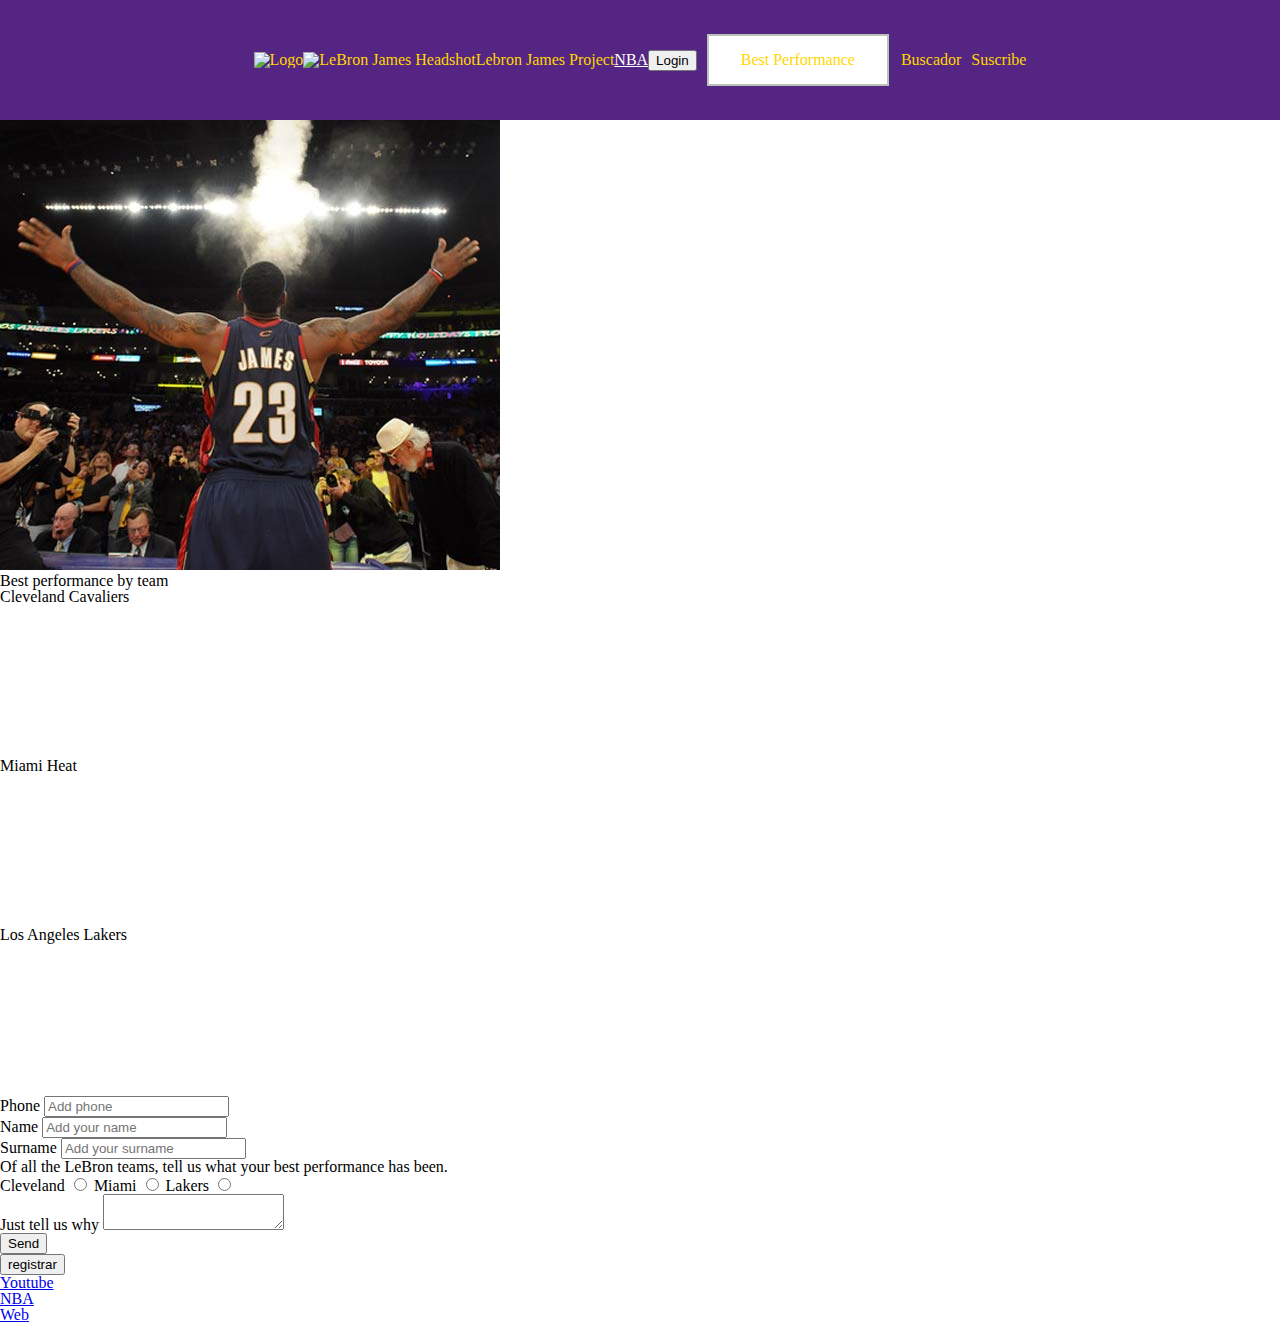
==== index.html @ 90e0167e "arreglando formulario y añadiendo imagen fondo sin estilos" ====
<!DOCTYPE html>
<html lang="en">

<head>
  <meta charset="UTF-8">
  <meta http-equiv="X-UA-Compatible" content="IE=edge">
  <meta name="viewport" content="width=device-width, initial-scale=1.0">
  <title>The Lebron James`s Proyect </title>
  <link rel="stylesheet" href="css/reset.css">
  <link rel="stylesheet" href="css/style.css">
  <link rel="stylesheet" href="css/flexbox.css">
</head>

<body>
<div class="background-image">

</div>

  <nav class="navbar">
    <div class="navbar">
      <div class="TeamLogo_block__rSWmO">
        <img src="https://cdn.nba.com/logos/nba/1610612747/global/L/logo.svg" title=" Logo" alt=" Logo"
          class="TeamLogo_logo__PclAJ TeamHeader_teamLogoBW__s7vYd" loading="lazy">
      </div>
      <div>
        <img class="PlayerImage_image__wH_YX PlayerSummary_playerImage__sysif" alt="LeBron James Headshot"
          src="https://cdn.nba.com/headshots/nba/latest/1040x760/2544.png" loading="lazy">
      </div>
      <h1 class="title">Lebron James Project</h1>

      <a class="link" href="https://nba.com">NBA</a>
      <button class="btn">Login</button>
      <!--</div>-->
      <ul class="list">
        <li class="list-item">
          <a href="#bestPerformance" class="button">Best Performance</a>
        </li>
        <li class="list-item">
          <a href="">Buscador</a>
        </li>
        <li class="list-item">
          <a href="#suscribe">Suscribe</a>
        </li>
      </ul>
  </nav>
  </div>
  <img src="./img/Img269220518.jpg" alt="imagendefondo">
  <div>
    <h2 id="bestPerfomance">
      Best performance by team
    </h2>
    <h3>Cleveland Cavaliers</h3>
    <iframe width="auto" height="auto" src="https://www.youtube.com/embed/6gJCk2KMsQw" title="YouTube video player"
      frameborder="0" allow="accelerometer; autoplay; clipboard-write; encrypted-media; gyroscope; picture-in-picture"
      allowfullscreen></iframe>
    <h3>Miami Heat</h3>
    <iframe width="auto" height="auto" src="https://www.youtube.com/embed/WhNPhgFQUQE" title="YouTube video player"
      frameborder="0" allow="accelerometer; autoplay; clipboard-write; encrypted-media; gyroscope; picture-in-picture"
      allowfullscreen></iframe>
    <h3>Los Angeles Lakers</h3>
    <iframe width="auto" height="auto" src="https://www.youtube.com/embed/N1i3eHM24Jk" title="YouTube video player"
      frameborder="0" allow="accelerometer; autoplay; clipboard-write; encrypted-media; gyroscope; picture-in-picture"
      allowfullscreen></iframe>
  </div>
    <form>
      <div>
        <label for="phone">Phone</label>
        <input required type="tel" name="phone" id="phone" placeholder="Add phone" pattern="[0-9]+">
      </div>
      <div>
        <label for="name">Name</label>
        <input required type="text" name="name" id="name" placeholder="Add your name">
        <div>
          <label for="surname">Surname</label>
          <input required type="text" name="surname" id="surname" placeholder="Add your surname">
        </div>
      </div>
    
      <fieldset>
        <legend>Of all the LeBron teams, tell us what your best performance has been.</legend>
        <label for="clv">Cleveland</label>
        <input type="radio" id="clv" name="favTeam" value="cleveland">
        <label for="mam">Miami</label>
        <input type="radio" id="mam" name="favTeam" value="miami">
        <label for="lkr">Lakers</label>
        <input type="radio" id="lkr" name="favTeam" value="lakers">
      </fieldset>
      <label for="bio">Just tell us why </label>
      <textarea required minlength="10" name="why" id="why"></textarea>
      <div>
        <input type="submit" value="Send">
      </div>
      <div>
        <button>registrar</button>
      </div>
    </form>
  
</body>
<footer>
  <ul>
    <li><a href="www.youtube.com">Youtube</a></li>
    <li><a href="www.nba.com">NBA</a></li>
    <li><a href="lebronjames.com">Web</a></li>
  </ul>
</footer>

</html>
---- css/style.css ----
:root {
    --main-color: #552583;
    font-size: 25px;
    box-sizing: border-box;
  }
  body {
    font-size: 16px;
  }
 
  
  .main {
    width: 90%;
    max-width: 680px;
    margin: 20px auto;
  }
  
  .main label {
    /* display: none; */
    /* visibility: hidden; */
    opacity: 0;
  }
  
  #nombre {
    display: block;
    display: inline-block;
  }
  
  .navbar {
    background-color: var(--main-color);
  }
  
  .primary {
    color: var(--main-color);
  }
  
  /* navbar */
  .navbar {
    background-color: var(--main-color);
    color: #FFF;
  }
  
  .navbar a.link {
    display: none;
  }
  
  @media screen and (min-width: 546px) {
    /* CSS de ancho > 546px */
    .navbar a.link {
      display: inline-block;
      color: #FFF;
    }
  }
  
  @media screen and (min-width: 746px) {
    /* CSS de ancho > 546px */
    .navbar a.link {
      text-decoration: underline;
    }
  }
  
  @media print {
    .navbar a.link {
      display: inline-block;
      color: red;
    }
    .footer {
      display: none;
    }
  }
  .PlayerSummary_playerImage__sysif {
    width:50px;
    margin-left: auto;
    margin-right: auto;
    margin-top:auto;
}
  .TeamHeader_teamLogoBW__s7vYd{ 
  height: 50px;
  width: 50px;
  opacity: 1;
  padding-left: 0px;
  } 
  .list .list-item .button  {
    padding: 16px 32px;
    text-align: center;
    text-decoration: none;
    display: inline-block;
    font-size: 16px;
    margin: 4px 2px;
    transition-duration: 0.4s;
    cursor: pointer;
    background-color: white; 
    color: black; 
    border: 2px solid #b9c1b9;
  }  
  .list .list-item .button:hover {
    background-color: #4CAF50;
    color: gold;
  }
---- css/flexbox.css ----
.container {
    background-color: blue;
    height: 10vh;
    display: flex;
    /* flex-direction: row X column Y*/
    justify-content: space-evenly; 
    /* flex-direction: row Y column X */
    align-items: center;
    flex-wrap: wrap;
    flex-direction: row;
  }
  
  .item {
    width: 80px;
    height: 80px;
    background-color: red;
    display: flex;
    flex-wrap:wrap;
  }
  
  /* navbar */
  .navbar {
    background-color: var(--main-color);
    display: flex;
    justify-content: space-evenly;
    align-items: center;
    flex-wrap: wrap;
    flex-direction: row;
    padding: 15px 30px;
  }
  
  .navbar .list {
    display: flex;
    align-items: center;
  }
  
  .navbar .list .list-item a {
    margin-left: 10px;
    text-decoration: none;
  }
  
  .navbar .list .list-item a, .navbar {
    color: gold;
  }
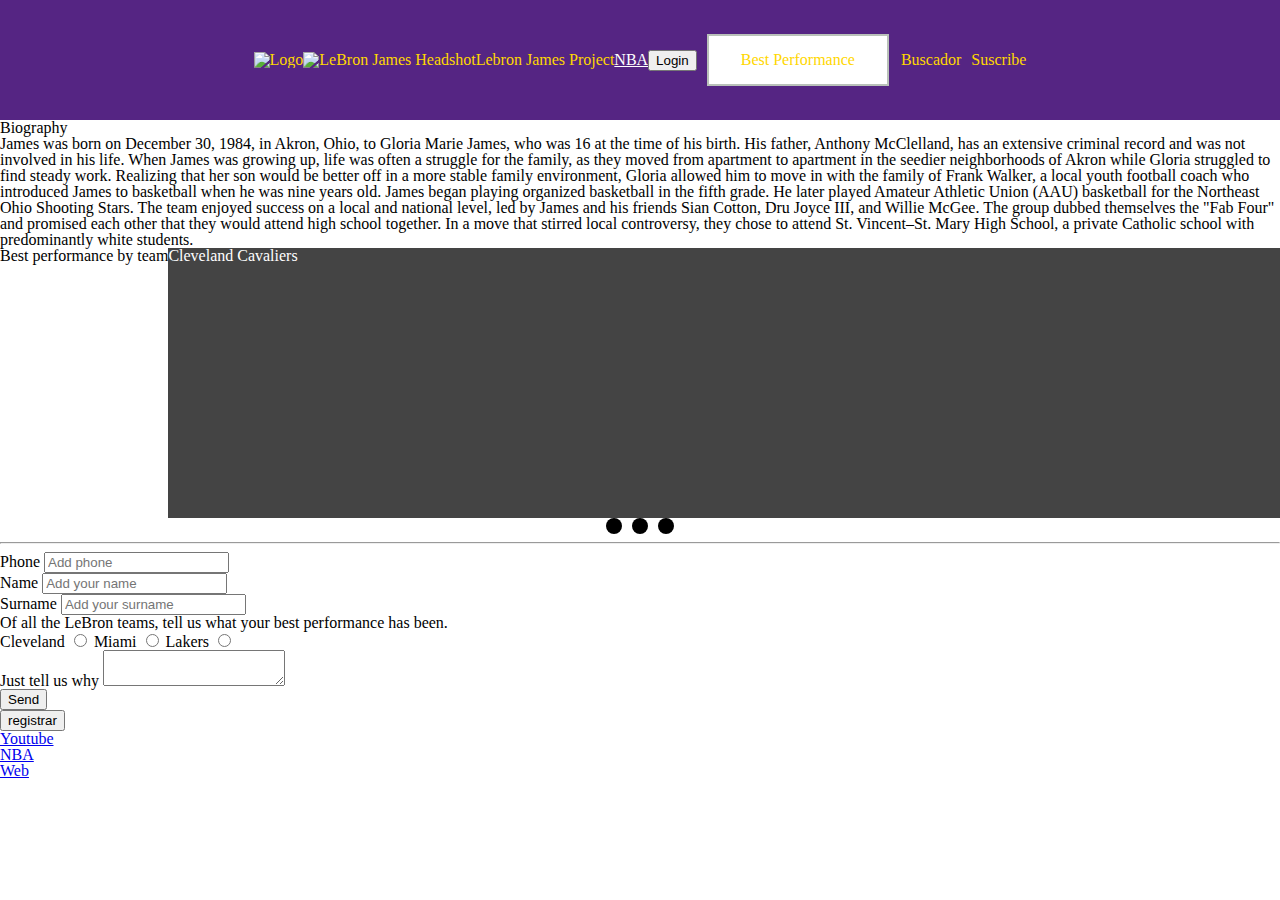
==== commit b2869e21: "añadiendo bio, carrousel" ====
--- a/index.html
+++ b/index.html
@@ -9,10 +9,11 @@
   <link rel="stylesheet" href="css/reset.css">
   <link rel="stylesheet" href="css/style.css">
   <link rel="stylesheet" href="css/flexbox.css">
+  <link rel="stylesheet" href="css/carousel.css">
+  <link rel="stylesheet" href="css/transition.css">
 </head>
 
 <body>
-<div class="background-image">
 
 </div>
 
@@ -44,24 +45,50 @@
       </ul>
   </nav>
   </div>
-  <img src="./img/Img269220518.jpg" alt="imagendefondo">
   <div>
-    <h2 id="bestPerfomance">
-      Best performance by team
-    </h2>
-    <h3>Cleveland Cavaliers</h3>
-    <iframe width="auto" height="auto" src="https://www.youtube.com/embed/6gJCk2KMsQw" title="YouTube video player"
-      frameborder="0" allow="accelerometer; autoplay; clipboard-write; encrypted-media; gyroscope; picture-in-picture"
-      allowfullscreen></iframe>
-    <h3>Miami Heat</h3>
-    <iframe width="auto" height="auto" src="https://www.youtube.com/embed/WhNPhgFQUQE" title="YouTube video player"
-      frameborder="0" allow="accelerometer; autoplay; clipboard-write; encrypted-media; gyroscope; picture-in-picture"
-      allowfullscreen></iframe>
-    <h3>Los Angeles Lakers</h3>
-    <iframe width="auto" height="auto" src="https://www.youtube.com/embed/N1i3eHM24Jk" title="YouTube video player"
-      frameborder="0" allow="accelerometer; autoplay; clipboard-write; encrypted-media; gyroscope; picture-in-picture"
-      allowfullscreen></iframe>
+    <h1>
+      Biography
+    </h1>
+    <h4>
+      James was born on December 30, 1984, in Akron, Ohio, to Gloria Marie James, who was 16 at the time of his birth. His father, Anthony McClelland, has an extensive criminal record and was not involved in his life. When James was growing up, life was often a struggle for the family, as they moved from apartment to apartment in the seedier neighborhoods of Akron while Gloria struggled to find steady work. Realizing that her son would be better off in a more stable family environment, Gloria allowed him to move in with the family of Frank Walker, a local youth football coach who introduced James to basketball when he was nine years old.
+
+James began playing organized basketball in the fifth grade. He later played Amateur Athletic Union (AAU) basketball for the Northeast Ohio Shooting Stars. The team enjoyed success on a local and national level, led by James and his friends Sian Cotton, Dru Joyce III, and Willie McGee. The group dubbed themselves the "Fab Four" and promised each other that they would attend high school together. In a move that stirred local controversy, they chose to attend St. Vincent–St. Mary High School, a private Catholic school with predominantly white students.
+    </h4>
   </div>
+  <section class="carousel-container">
+    <div class="carousel-slides">
+      <h2 id="bestPerfomance">
+        Best performance by team
+      </h2>
+      <div >
+        <div id="slide1">
+          <h3>Cleveland Cavaliers</h3>
+            <iframe width= "auto" height="auto" src="https://www.youtube.com/embed/6gJCk2KMsQw" title="YouTube video player"
+              frameborder="0" allow="accelerometer; autoplay; clipboard-write; encrypted-media; gyroscope; picture-in-picture"
+              allowfullscreen></iframe>
+        </div>
+        
+      </div>
+      <div id="slide2">
+        <h3>Miami Heat</h3>
+          <iframe width="auto" height="auto" src="https://www.youtube.com/embed/WhNPhgFQUQE" title="YouTube video player"
+            frameborder="0" allow="accelerometer; autoplay; clipboard-write; encrypted-media; gyroscope; picture-in-picture"
+            allowfullscreen></iframe>
+      </div>
+      <div id="slide3">
+        <h3>Los Angeles Lakers</h3>
+          <iframe width="auto" height="auto" src="https://www.youtube.com/embed/N1i3eHM24Jk" title="YouTube video player"
+            frameborder="0" allow="accelerometer; autoplay; clipboard-write; encrypted-media; gyroscope; picture-in-picture"
+            allowfullscreen></iframe>
+      </div>
+    </div>
+    <div class="carousel-links">
+      <a href="#slide1" class="carousel-dot"></a>
+      <a href="#slide2" class="carousel-dot"></a>
+      <a href="#slide3" class="carousel-dot"></a>
+    </div>
+  </section>
+  <hr>
     <form>
       <div>
         <label for="phone">Phone</label>
@@ -94,6 +121,7 @@
         <button>registrar</button>
       </div>
     </form>
+  <!--stats-->
   
 </body>
 <footer>
--- a/css/style.css
+++ b/css/style.css
@@ -5,6 +5,7 @@
   }
   body {
     font-size: 16px;
+    
   }
  
   
--- a/css/carousel.css
+++ b/css/carousel.css
@@ -0,0 +1,30 @@
+.carousel-links {
+    display: flex;
+    justify-content: center;
+  }
+  
+  .carousel-links .carousel-dot {
+    background-color: #000;
+    width: 16px;
+    height: 16px;
+    margin: 0 5px;
+    display: block;
+    border-radius: 50%;
+  }
+  
+  .carousel-slides {
+    height: 30vh;
+    display: flex;
+    flex-wrap: wrap;
+    flex-direction: column;
+    overflow: hidden;
+    scroll-behavior: smooth;
+  }
+  
+  .carousel-slides > div {
+    height: 100%;
+    width: 100%;
+    color: rgb(255, 255, 255);
+    background-color: rgb(68, 68 ,68);
+       
+  }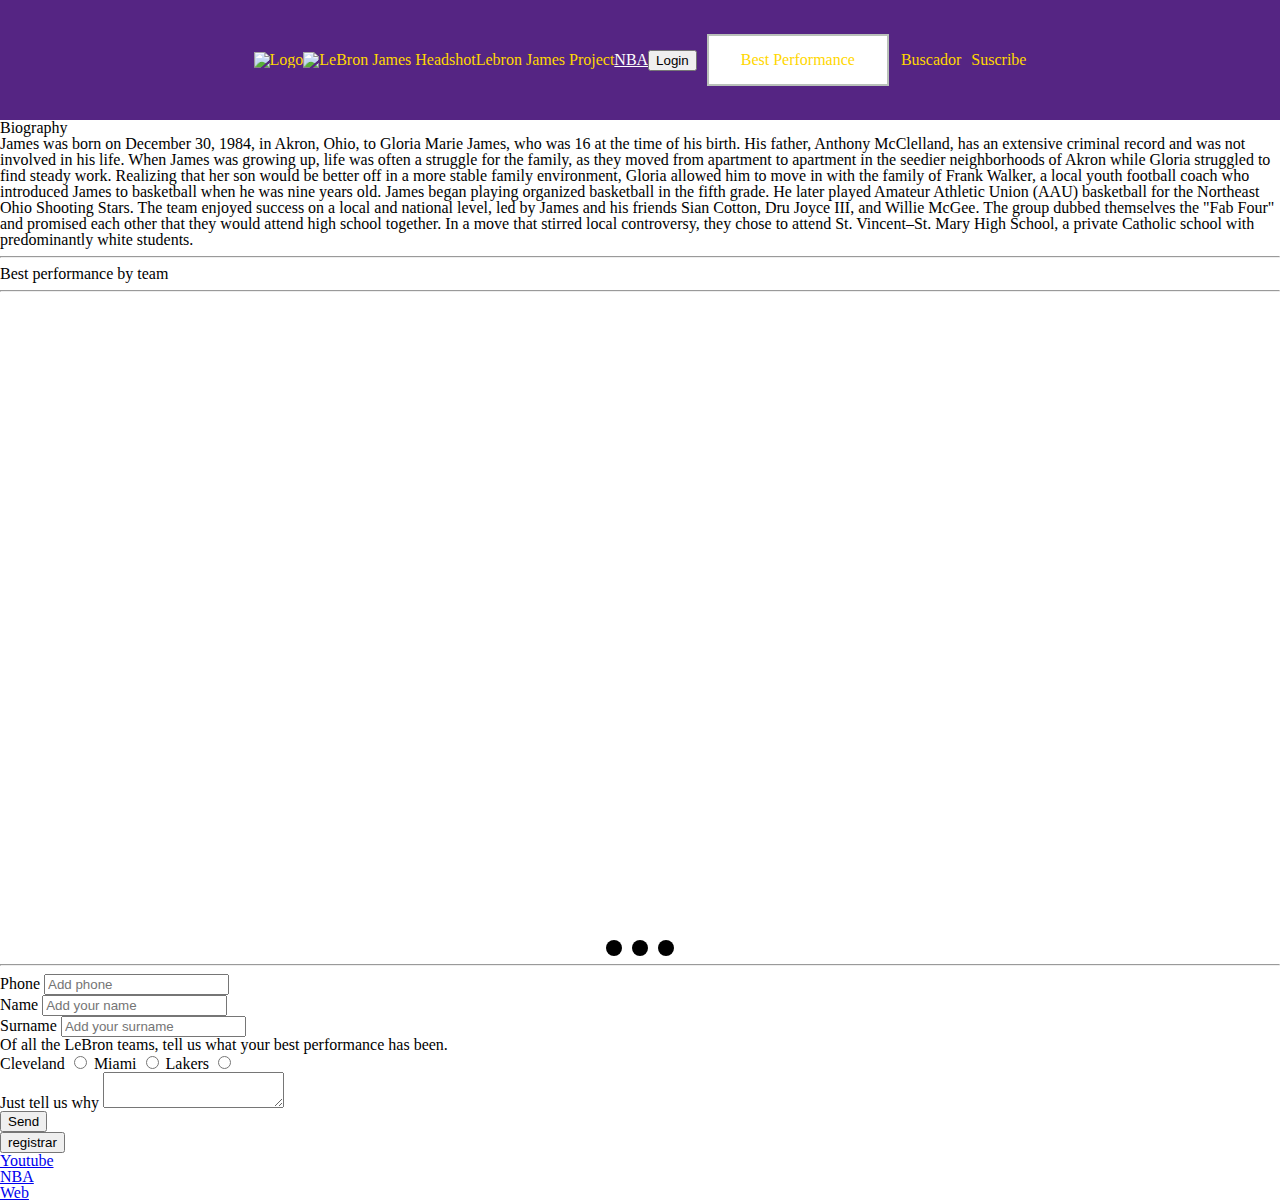
==== commit 7a67f241: "Arreglando carrusel" ====
--- a/index.html
+++ b/index.html
@@ -56,14 +56,16 @@
     </h4>
   </div>
   <section class="carousel-container">
-    <div class="carousel-slides">
-      <h2 id="bestPerfomance">
+      <hr>
+      <h2>
         Best performance by team
       </h2>
-      <div >
+      <hr>
+      <div class="carousel-slides">
+        <div>
         <div id="slide1">
           <h3>Cleveland Cavaliers</h3>
-            <iframe width= "auto" height="auto" src="https://www.youtube.com/embed/6gJCk2KMsQw" title="YouTube video player"
+            <iframe  src="https://www.youtube.com/embed/6gJCk2KMsQw" title="YouTube video player"
               frameborder="0" allow="accelerometer; autoplay; clipboard-write; encrypted-media; gyroscope; picture-in-picture"
               allowfullscreen></iframe>
         </div>
@@ -71,13 +73,13 @@
       </div>
       <div id="slide2">
         <h3>Miami Heat</h3>
-          <iframe width="auto" height="auto" src="https://www.youtube.com/embed/WhNPhgFQUQE" title="YouTube video player"
+          <iframe  src="https://www.youtube.com/embed/WhNPhgFQUQE" title="YouTube video player"
             frameborder="0" allow="accelerometer; autoplay; clipboard-write; encrypted-media; gyroscope; picture-in-picture"
             allowfullscreen></iframe>
       </div>
       <div id="slide3">
         <h3>Los Angeles Lakers</h3>
-          <iframe width="auto" height="auto" src="https://www.youtube.com/embed/N1i3eHM24Jk" title="YouTube video player"
+          <iframe  src="https://www.youtube.com/embed/N1i3eHM24Jk" title="YouTube video player"
             frameborder="0" allow="accelerometer; autoplay; clipboard-write; encrypted-media; gyroscope; picture-in-picture"
             allowfullscreen></iframe>
       </div>
@@ -97,10 +99,9 @@
       <div>
         <label for="name">Name</label>
         <input required type="text" name="name" id="name" placeholder="Add your name">
-        <div>
-          <label for="surname">Surname</label>
-          <input required type="text" name="surname" id="surname" placeholder="Add your surname">
-        </div>
+      <div>
+        <label for="surname">Surname</label>
+        <input required type="text" name="surname" id="surname" placeholder="Add your surname">
       </div>
     
       <fieldset>
@@ -112,8 +113,8 @@
         <label for="lkr">Lakers</label>
         <input type="radio" id="lkr" name="favTeam" value="lakers">
       </fieldset>
-      <label for="bio">Just tell us why </label>
-      <textarea required minlength="10" name="why" id="why"></textarea>
+        <label for="bio">Just tell us why </label>
+        <textarea required minlength="10" name="why" id="why"></textarea>
       <div>
         <input type="submit" value="Send">
       </div>
--- a/css/style.css
+++ b/css/style.css
@@ -69,7 +69,7 @@
     }
   }
   .PlayerSummary_playerImage__sysif {
-    width:50px;
+    width:30vw;
     margin-left: auto;
     margin-right: auto;
     margin-top:auto;
--- a/css/carousel.css
+++ b/css/carousel.css
@@ -13,18 +13,18 @@
   }
   
   .carousel-slides {
-    height: 30vh;
+    height: 50vw;
     display: flex;
     flex-wrap: wrap;
     flex-direction: column;
     overflow: hidden;
     scroll-behavior: smooth;
-  }
+    }
   
   .carousel-slides > div {
     height: 100%;
     width: 100%;
     color: rgb(255, 255, 255);
-    background-color: rgb(68, 68 ,68);
-       
+    background-color: rgb(255, 255, 255);
+    
   }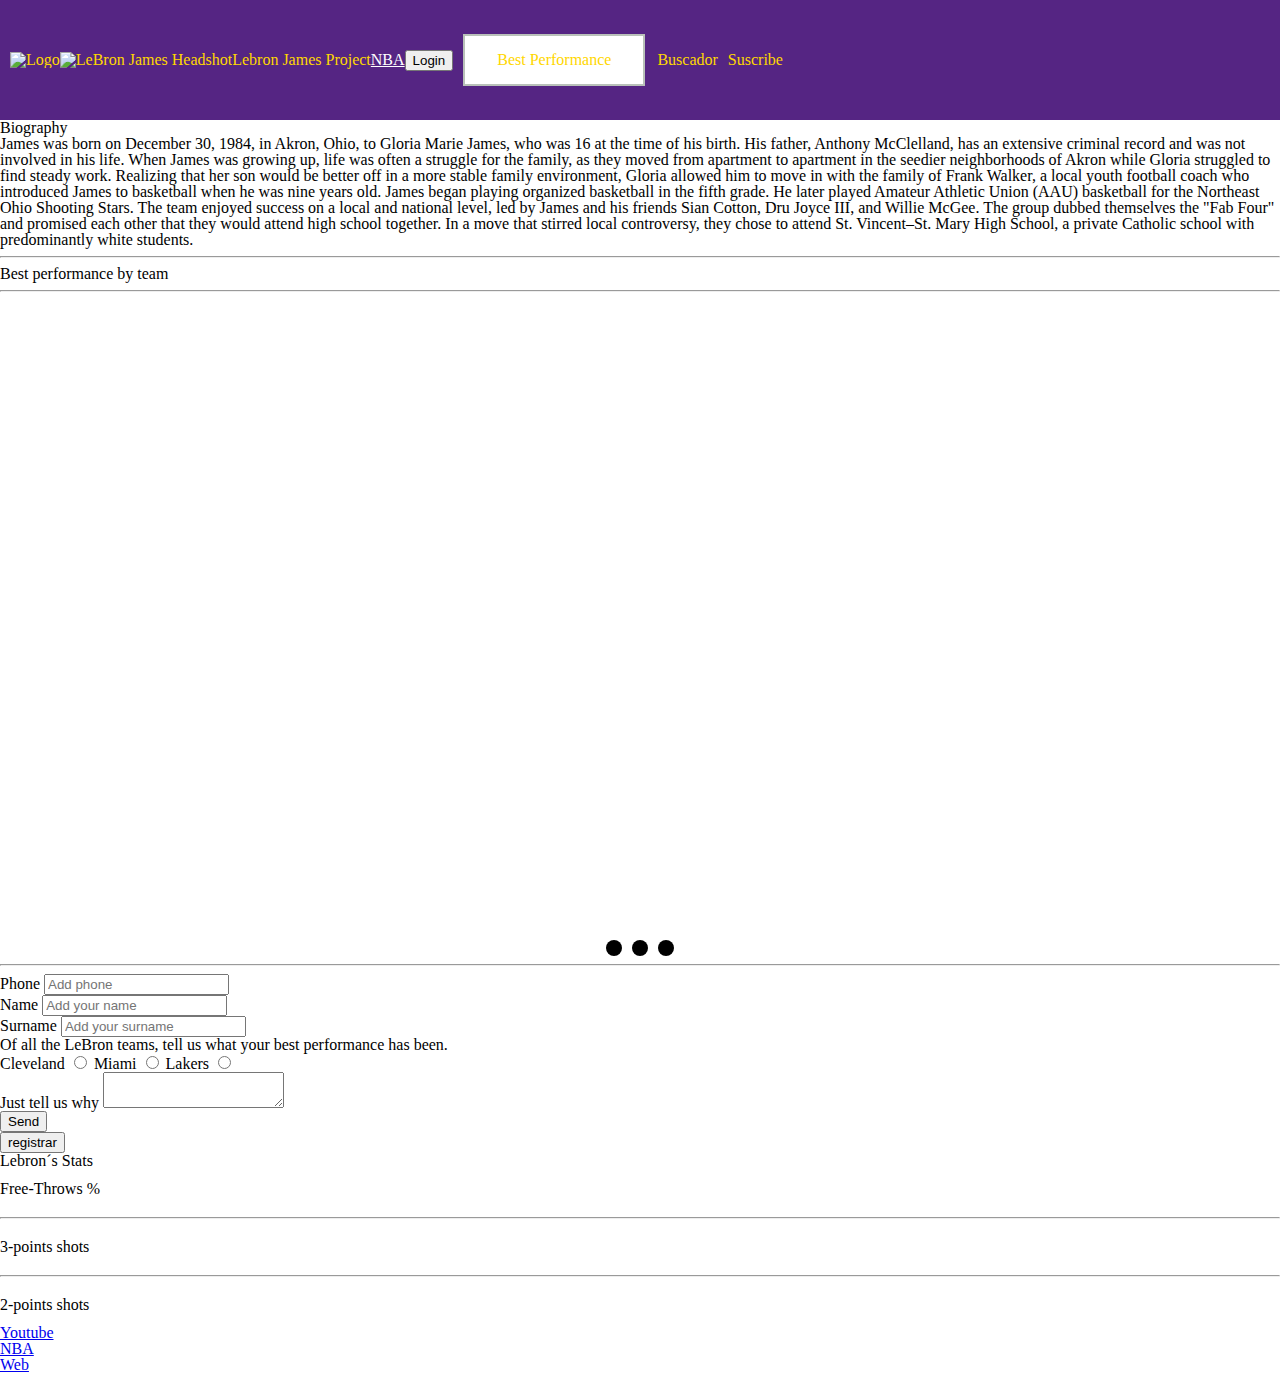
==== commit b9c81a47: "añadiendo barras de progreso sin arreglar" ====
--- a/index.html
+++ b/index.html
@@ -10,7 +10,8 @@
   <link rel="stylesheet" href="css/style.css">
   <link rel="stylesheet" href="css/flexbox.css">
   <link rel="stylesheet" href="css/carousel.css">
-  <link rel="stylesheet" href="css/transition.css">
+  <link rel="stylesheet" media="all" href="/css/barras.css">
+  <link rel="stylesheet"  href="css/transition.css">
 </head>
 
 <body>
@@ -90,6 +91,7 @@
       <a href="#slide3" class="carousel-dot"></a>
     </div>
   </section>
+    
   <hr>
     <form>
       <div>
@@ -123,7 +125,22 @@
       </div>
     </form>
   <!--stats-->
-  
+  <h1>
+    Lebron´s Stats
+  </h1>
+    <form action="">
+      <div class="progress">Free-Throws %
+        <div id="barra1" class="progress-value"></div>
+      </div>
+    <hr>
+      <div class="progress2">3-points shots
+        <div id="barra2" class="progress-value2"></div>
+      </div>
+    <hr>
+      <div  class="progress3">2-points shots
+        <div id="barra3"class="progress-value3"></div>
+      </div>
+  </form>
 </body>
 <footer>
   <ul>
--- a/css/style.css
+++ b/css/style.css
@@ -5,6 +5,7 @@
   }
   body {
     font-size: 16px;
+    margin-left: 20px;
     
   }
  
@@ -28,6 +29,7 @@
   
   .navbar {
     background-color: var(--main-color);
+    
   }
   
   .primary {
@@ -37,7 +39,7 @@
   /* navbar */
   .navbar {
     background-color: var(--main-color);
-    color: #FFF;
+    color: #FFF;display: inline-block;
   }
   
   .navbar a.link {
--- a/css/flexbox.css
+++ b/css/flexbox.css
@@ -3,7 +3,7 @@
     height: 10vh;
     display: flex;
     /* flex-direction: row X column Y*/
-    justify-content: space-evenly; 
+    justify-content: space-evenly;
     /* flex-direction: row Y column X */
     align-items: center;
     flex-wrap: wrap;
@@ -22,16 +22,17 @@
   .navbar {
     background-color: var(--main-color);
     display: flex;
-    justify-content: space-evenly;
+    /*justify-content: space-evenly;*/
     align-items: center;
     flex-wrap: wrap;
     flex-direction: row;
-    padding: 15px 30px;
+    padding: 15px 5px;
   }
   
   .navbar .list {
     display: flex;
     align-items: center;
+    flex-direction: unset;
   }
   
   .navbar .list .list-item a {
--- a/css/barras.css
+++ b/css/barras.css
@@ -0,0 +1,130 @@
+body {
+    justify-content: center;
+    align-items: center;
+    background-color: white;
+    display:inline-block;
+    height: 100vw;
+    padding: 0%;
+    margin: 0%;
+    
+}
+.progress {
+    background: rgba(255, 255, 255, 0.1);
+    justify-content: flex-start;
+    border-radius: 100px;
+    -webkit-border-radius: 100px;
+    -moz-border-radius: 100px;
+    -ms-border-radius: 100px;
+    -o-border-radius: 100px;
+    align-items: center;
+    position: relative;
+    padding: 0;
+    display: flex;
+    height: 40px;
+    width: 500px;
+   
+}
+.progress-value {
+    animation: load 3s normal forwards;
+    -webkit-animation: load 3s normal forwards;
+    box-shadow: 0px 10px 40px -10px #fff;
+    border-radius: 100px;
+    -webkit-border-radius: 100px;
+    -moz-border-radius: 100px;
+    -ms-border-radius: 100px;
+    -o-border-radius: 100px;
+    background:  rgb(25, 195, 6);
+    height: 30px;
+    width: 0;
+    
+}
+
+.progress2 {
+    background: rgba(255, 255, 255, 0.1);
+    justify-content: flex-start;
+    border-radius: 100px;
+    -webkit-border-radius: 100px;
+    -moz-border-radius: 100px;
+    -ms-border-radius: 100px;
+    -o-border-radius: 100px;
+    align-items: center;
+    position: relative;
+    padding: 0;
+    display: flex;
+    height: 40px;
+    width: 500px;
+}
+.progress-value2 {
+    animation: load2 3s normal forwards;
+    -webkit-animation: load2 3s normal forwards;
+    box-shadow: 0px 10px 40px -10px rgb(10, 70, 25);
+    border-radius: 100px;
+    -webkit-border-radius: 100px;
+    -moz-border-radius: 100px;
+    -ms-border-radius: 100px;
+    -o-border-radius: 100px;
+    background:  rgb(122, 32, 32);
+    height: 30px;
+    width: 0;
+}
+
+.progress3 {
+    background: rgba(255, 255, 255, 0.1);
+    justify-content: flex-start;
+    border-radius: 100px;
+    align-items: center;
+    position: relative;
+    padding: 0;
+    display: flex;
+    height: 40px;
+    width: 500px;
+    
+}
+.progress-value3 {
+    animation: load3 3s normal forwards;
+    -webkit-animation: load3 3s normal forwards;
+    box-shadow: 0px 10px 40px -10px rgb(20, 7, 109);
+    border-radius: 50px;
+    background:  rgb(135, 50, 50);
+    height: 30px;
+    width: 0;
+}
+
+@keyframes load {
+    0% {
+        width: 0;
+    }
+    100% {
+        width: 74.5%;
+    }
+}
+#barra1 {
+    animation: load 1s;
+    -webkit-animation: load 1s;
+}
+
+@keyframes load2 {
+    0% {
+        width: 0;
+    }
+    100% {
+        width: 31.5%;
+    }
+}
+#barra2 {
+    animation: load2 1s;
+    -webkit-animation: load2 1s;
+}
+
+@keyframes load3 {
+    0% {
+        width: 0;
+    }
+    100% {
+        width: 41.7%;
+    }
+}
+#barra3 {
+    animation: load3 1s;
+    -webkit-animation: load3 1s;
+}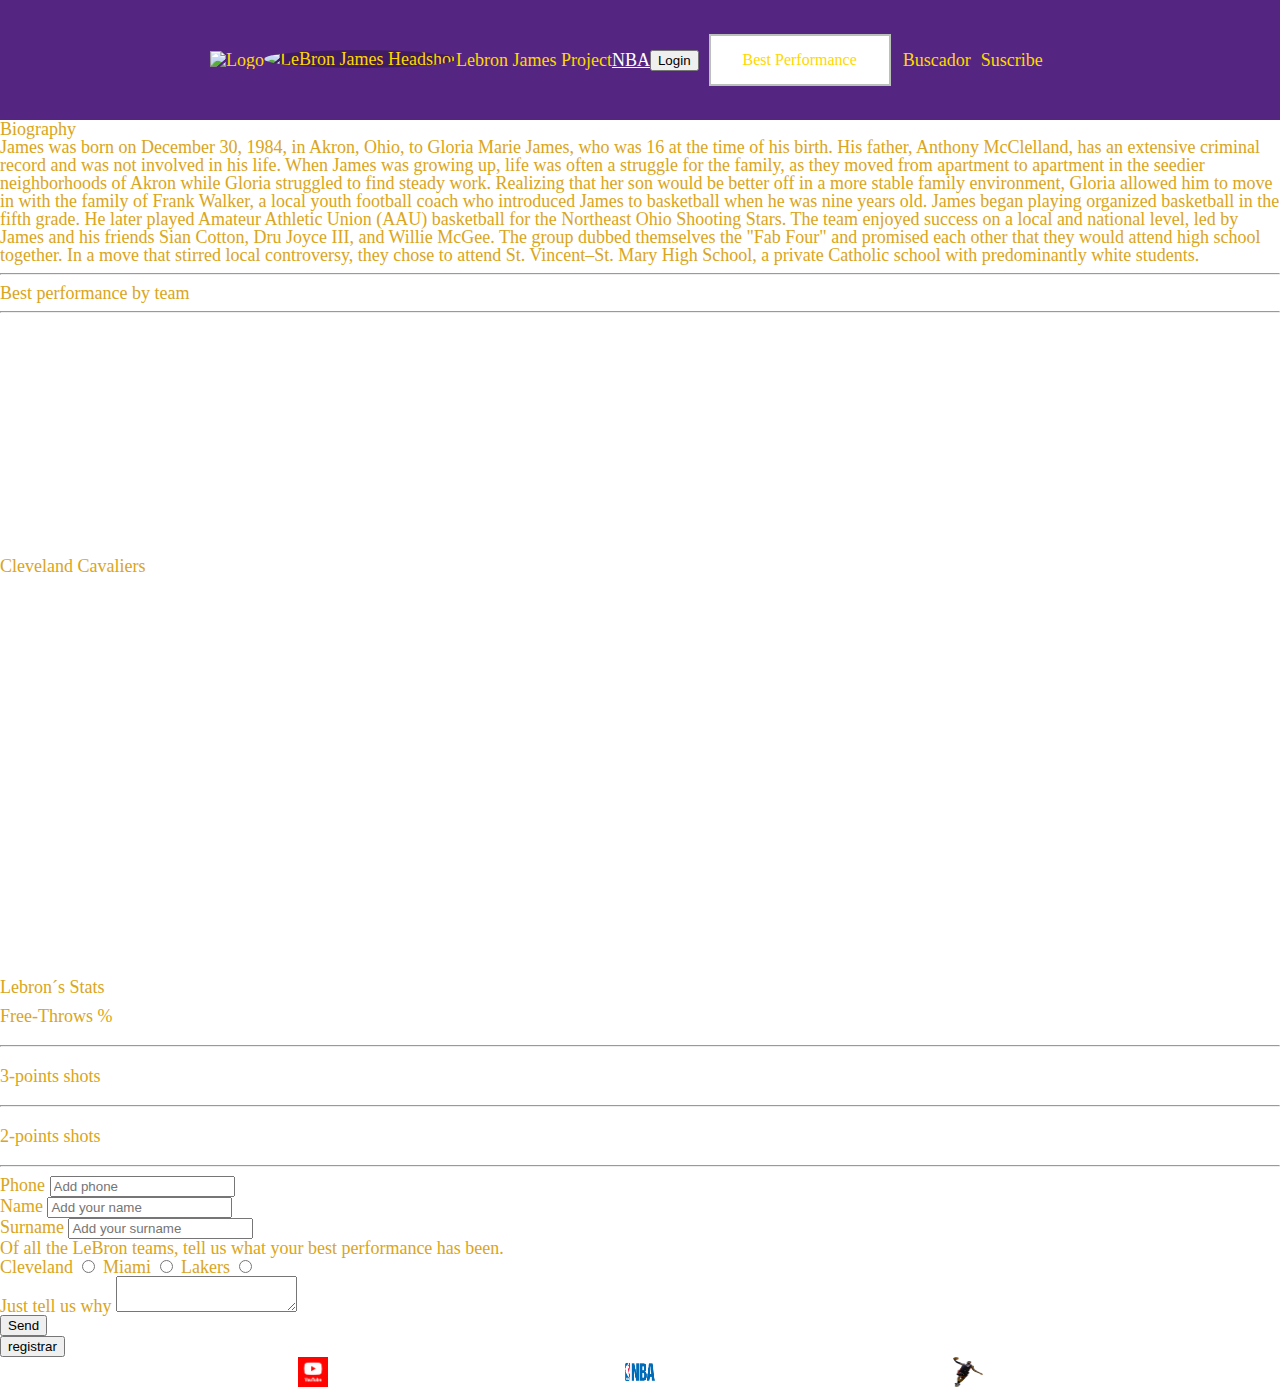
==== commit 3dec2b81: "añadiendo iconos de enlaces ext, cambiando img distintos tam en nav" ====
--- a/index.html
+++ b/index.html
@@ -10,8 +10,9 @@
   <link rel="stylesheet" href="css/style.css">
   <link rel="stylesheet" href="css/flexbox.css">
   <link rel="stylesheet" href="css/carousel.css">
+  
+  <link rel="stylesheet"  href="css/transition.css">
   <link rel="stylesheet" media="all" href="/css/barras.css">
-  <link rel="stylesheet"  href="css/transition.css">
 </head>
 
 <body>
@@ -48,7 +49,7 @@
   </div>
   <div>
     <h1>
-      Biography
+      <strong> <em>Biography </em>  </strong> 
     </h1>
     <h4>
       James was born on December 30, 1984, in Akron, Ohio, to Gloria Marie James, who was 16 at the time of his birth. His father, Anthony McClelland, has an extensive criminal record and was not involved in his life. When James was growing up, life was often a struggle for the family, as they moved from apartment to apartment in the seedier neighborhoods of Akron while Gloria struggled to find steady work. Realizing that her son would be better off in a more stable family environment, Gloria allowed him to move in with the family of Frank Walker, a local youth football coach who introduced James to basketball when he was nine years old.
@@ -58,7 +59,7 @@
   </div>
   <section class="carousel-container">
       <hr>
-      <h2>
+      <h2 id="bestPerformance">
         Best performance by team
       </h2>
       <hr>
@@ -91,10 +92,26 @@
       <a href="#slide3" class="carousel-dot"></a>
     </div>
   </section>
+  <h1>
+    Lebron´s Stats
+  </h1>
+    <form action="">
+      <div class="progress">Free-Throws %
+        <div id="barra1" class="progress-value"></div>
+      </div>
+    <hr>
+      <div class="progress2">3-points shots
+        <div id="barra2" class="progress-value2"></div>
+      </div>
+    <hr>
+      <div  class="progress3">2-points shots
+        <div id="barra3"class="progress-value3"></div>
+      </div>
+    </form>
     
   <hr>
-    <form>
-      <div>
+    <form id="suscribe">
+      <div class="personal">
         <label for="phone">Phone</label>
         <input required type="tel" name="phone" id="phone" placeholder="Add phone" pattern="[0-9]+">
       </div>
@@ -106,7 +123,7 @@
         <input required type="text" name="surname" id="surname" placeholder="Add your surname">
       </div>
     
-      <fieldset>
+      <fieldset class="election">
         <legend>Of all the LeBron teams, tell us what your best performance has been.</legend>
         <label for="clv">Cleveland</label>
         <input type="radio" id="clv" name="favTeam" value="cleveland">
@@ -125,28 +142,18 @@
       </div>
     </form>
   <!--stats-->
-  <h1>
-    Lebron´s Stats
-  </h1>
-    <form action="">
-      <div class="progress">Free-Throws %
-        <div id="barra1" class="progress-value"></div>
-      </div>
-    <hr>
-      <div class="progress2">3-points shots
-        <div id="barra2" class="progress-value2"></div>
-      </div>
-    <hr>
-      <div  class="progress3">2-points shots
-        <div id="barra3"class="progress-value3"></div>
-      </div>
-  </form>
+  
 </body>
 <footer>
-  <ul>
-    <li><a href="www.youtube.com">Youtube</a></li>
-    <li><a href="www.nba.com">NBA</a></li>
-    <li><a href="lebronjames.com">Web</a></li>
+  <ul class="list-icons">
+    <li><a href="www.youtube.com">
+      <img src="img\fondo-youtube-icono-youtube-iconos-redes-sociales-logotipo-realista-vector-zaporizhzhia-ucrania-10-mayo-2021_399089-1047.webp" alt="youtube-icon" height="30px" width="30px">
+    </a></li>
+    <li><a href="www.nba.com">
+      <img src="img\NBA-logo-png-download-free (1).png" alt="icono-NBA" width="30px" height="30px" ></a></li>
+    <li><a href="lebronjames.com">
+      <img src="img\20618-9-lebron-james.png" alt="lebronjames-icon" height="30px" width="30px">
+    </a></li>
   </ul>
 </footer>
 
--- a/css/style.css
+++ b/css/style.css
@@ -1,15 +1,23 @@
 :root {
-    --main-color: #552583;
+    --main-color: #552582;
     font-size: 25px;
     box-sizing: border-box;
+    
   }
   body {
-    font-size: 16px;
+    font-size: 18px;
     margin-left: 20px;
+    background-image: url('https://images3.alphacoders.com/654/654784.jpg') ;
+    background-size: cover;
+    background-position: center;
+    color: goldenrod;
+    /*font-family: 'Trebuchet MS', 'Lucida Sans Unicode', 'Lucida Grande', 'Lucida Sans', Arial, sans-serif*/
     
   }
  
-  
+  .navbar title{
+    font-family: Impact, Haettenschweiler, 'Arial Narrow Bold', sans-serif
+  }
   .main {
     width: 90%;
     max-width: 680px;
@@ -40,10 +48,12 @@
   .navbar {
     background-color: var(--main-color);
     color: #FFF;display: inline-block;
+    
   }
   
   .navbar a.link {
     display: none;
+    
   }
   
   @media screen and (min-width: 546px) {
@@ -53,11 +63,34 @@
       color: #FFF;
     }
   }
-  
+  @media screen and (min-width: 746px) {
+    .body div.personal{
+      text-align: center;
+
+    }
+    .body fieldset.election{
+      text-align: center;
+    }
+    
+  }
   @media screen and (min-width: 746px) {
     /* CSS de ancho > 546px */
     .navbar a.link {
       text-decoration: underline;
+      text-align: center;
+    }
+    .PlayerSummary_playerImage__sysif {
+    border: solid 0px #d1d1d1;
+    border-radius: 50%;
+    overflow: hidden;
+    box-sizing: border-box;
+    background-color: rgba(0,0,0,0.25);
+    }
+    .TeamHeader_teamLogoBW__s7vYd {
+      margin-left: 200px;
+      opacity: 0.8;
+      height: 100px;
+      width: 100px;
     }
   }
   
@@ -77,8 +110,8 @@
     margin-top:auto;
 }
   .TeamHeader_teamLogoBW__s7vYd{ 
-  height: 50px;
-  width: 50px;
+  height: 20vw;
+  width: 20vw;
   opacity: 1;
   padding-left: 0px;
   } 
--- a/css/flexbox.css
+++ b/css/flexbox.css
@@ -8,6 +8,7 @@
     align-items: center;
     flex-wrap: wrap;
     flex-direction: row;
+    opacity: 0;
   }
   
   .item {
@@ -42,4 +43,11 @@
   
   .navbar .list .list-item a, .navbar {
     color: gold;
+  }
+  .list-icons {
+      display: flex;
+      flex-wrap: nowrap;
+      justify-content: space-evenly;
+      align-items: center;
+    
   }--- a/css/carousel.css
+++ b/css/carousel.css
@@ -4,27 +4,32 @@
   }
   
   .carousel-links .carousel-dot {
-    background-color: #000;
+    background-color: rgb(255, 255, 255);
     width: 16px;
     height: 16px;
     margin: 0 5px;
     display: block;
     border-radius: 50%;
+    
   }
   
   .carousel-slides {
     height: 50vw;
+    width: auto;
     display: flex;
     flex-wrap: wrap;
     flex-direction: column;
     overflow: hidden;
     scroll-behavior: smooth;
+    justify-content: space-between;
     }
   
   .carousel-slides > div {
     height: 100%;
     width: 100%;
-    color: rgb(255, 255, 255);
-    background-color: rgb(255, 255, 255);
+    align-items: center;
+    align-content: center;
+    /*color: rgb(255, 255, 255);
+    background-color: rgb(255, 255, 255);*/
     
   }--- a/css/barras.css
+++ b/css/barras.css
@@ -6,6 +6,7 @@
     height: 100vw;
     padding: 0%;
     margin: 0%;
+    
     
 }
 .progress {
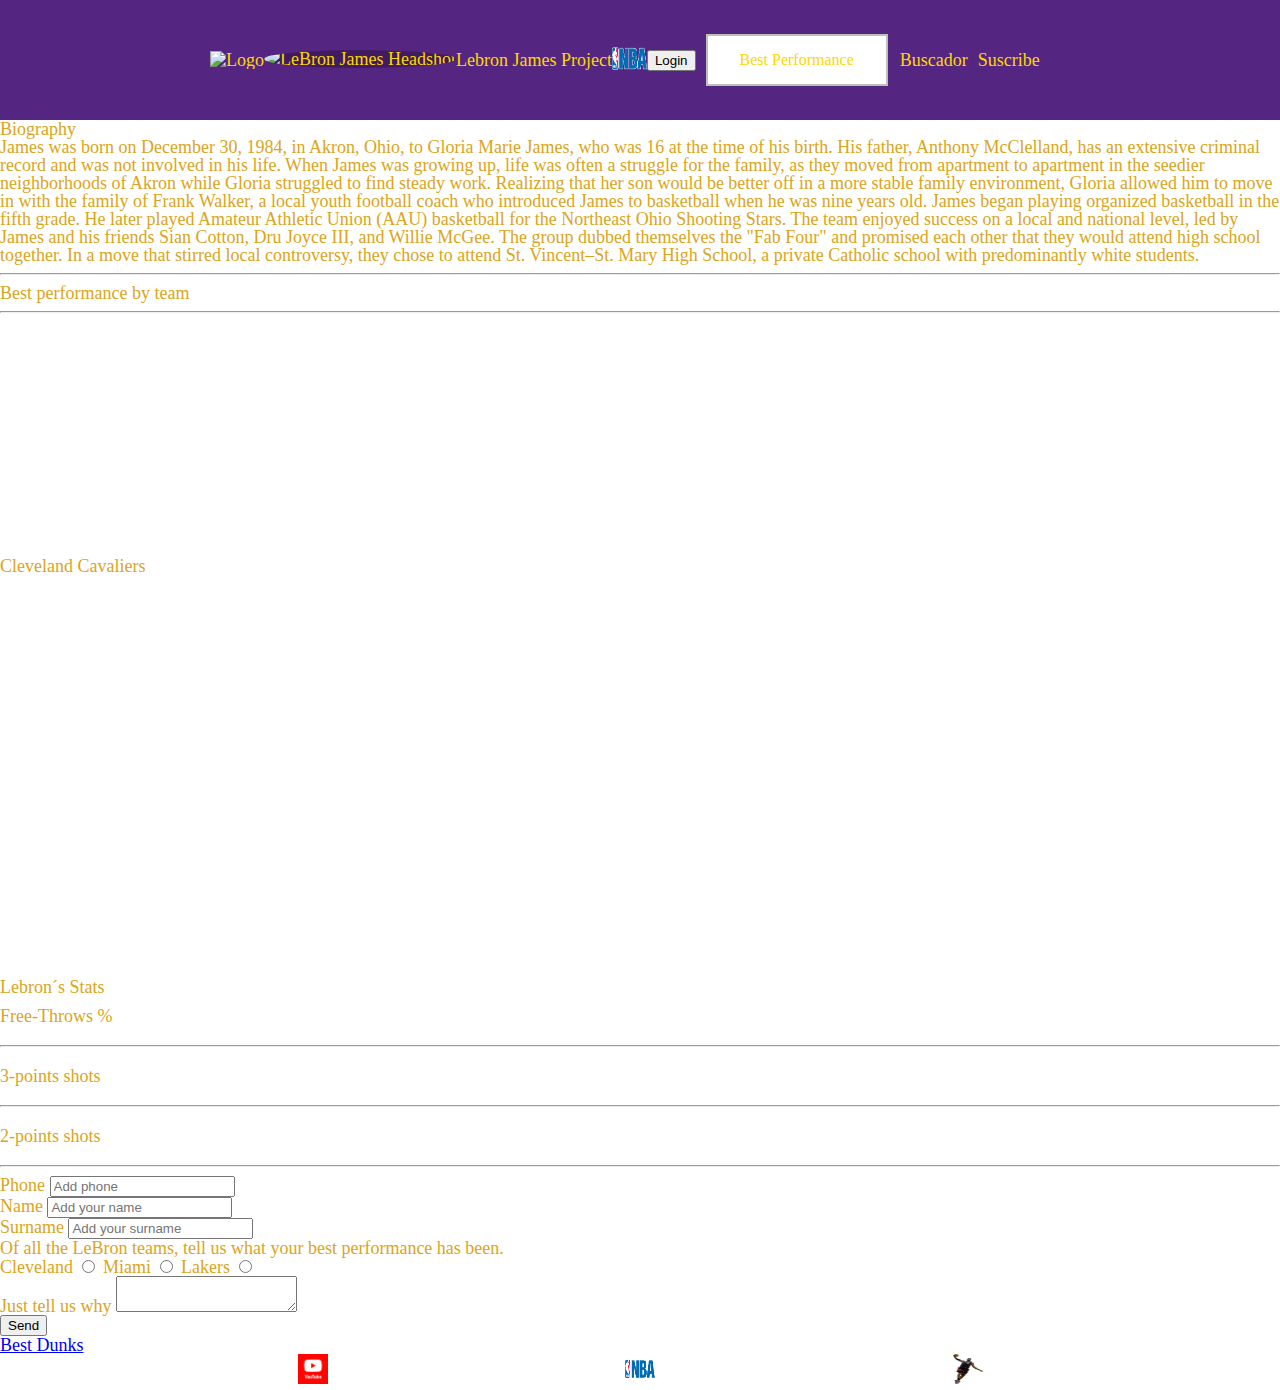
==== commit acb399ee: "remates finales; grid, botones, error404" ====
--- a/index.html
+++ b/index.html
@@ -10,7 +10,6 @@
   <link rel="stylesheet" href="css/style.css">
   <link rel="stylesheet" href="css/flexbox.css">
   <link rel="stylesheet" href="css/carousel.css">
-  
   <link rel="stylesheet"  href="css/transition.css">
   <link rel="stylesheet" media="all" href="/css/barras.css">
 </head>
@@ -31,18 +30,20 @@
       </div>
       <h1 class="title">Lebron James Project</h1>
 
-      <a class="link" href="https://nba.com">NBA</a>
+      <a class="link" href="https://nba.com" rel="nofollow">
+        <img src="img\NBA-logo-png-download-free (1).png" alt="NBA-icon" width="35" height="35">
+      </a>
       <button class="btn">Login</button>
       <!--</div>-->
       <ul class="list">
         <li class="list-item">
-          <a href="#bestPerformance" class="button">Best Performance</a>
+          <a href="#bestPerformance" class="button" >Best Performance</a>
+        </li>
+        <li class="list-item" >
+          <a href="error404.html" class="list-item2">Buscador</a>
         </li>
         <li class="list-item">
-          <a href="">Buscador</a>
-        </li>
-        <li class="list-item">
-          <a href="#suscribe">Suscribe</a>
+          <a href="#suscribe" class="list-item3">Suscribe</a>
         </li>
       </ul>
   </nav>
@@ -110,7 +111,7 @@
     </form>
     
   <hr>
-    <form id="suscribe">
+    <form method ="post" id="suscribe">
       <div class="personal">
         <label for="phone">Phone</label>
         <input required type="tel" name="phone" id="phone" placeholder="Add phone" pattern="[0-9]+">
@@ -138,7 +139,7 @@
         <input type="submit" value="Send">
       </div>
       <div>
-        <button>registrar</button>
+        <a href="grid.html">Best Dunks</a>
       </div>
     </form>
   <!--stats-->
@@ -146,12 +147,12 @@
 </body>
 <footer>
   <ul class="list-icons">
-    <li><a href="www.youtube.com">
+    <li><a href="www.youtube.com" rel="nofollow">
       <img src="img\fondo-youtube-icono-youtube-iconos-redes-sociales-logotipo-realista-vector-zaporizhzhia-ucrania-10-mayo-2021_399089-1047.webp" alt="youtube-icon" height="30px" width="30px">
     </a></li>
-    <li><a href="www.nba.com">
+    <li><a href="www.nba.com" rel="nofollow">
       <img src="img\NBA-logo-png-download-free (1).png" alt="icono-NBA" width="30px" height="30px" ></a></li>
-    <li><a href="lebronjames.com">
+    <li><a href="lebronjames.com" rel="nofollow">
       <img src="img\20618-9-lebron-james.png" alt="lebronjames-icon" height="30px" width="30px">
     </a></li>
   </ul>
--- a/css/style.css
+++ b/css/style.css
@@ -74,7 +74,7 @@
     
   }
   @media screen and (min-width: 746px) {
-    /* CSS de ancho > 546px */
+    
     .navbar a.link {
       text-decoration: underline;
       text-align: center;
@@ -132,3 +132,4 @@
     background-color: #4CAF50;
     color: gold;
   }
+
--- a/css/barras.css
+++ b/css/barras.css
@@ -27,6 +27,7 @@
 }
 .progress-value {
     animation: load 3s normal forwards;
+    
     -webkit-animation: load 3s normal forwards;
     box-shadow: 0px 10px 40px -10px #fff;
     border-radius: 100px;
@@ -56,8 +57,8 @@
     width: 500px;
 }
 .progress-value2 {
-    animation: load2 3s normal forwards;
-    -webkit-animation: load2 3s normal forwards;
+    animation: load2 3s normal forwards ;
+    -webkit-animation: load2 3s normal forwards ;
     box-shadow: 0px 10px 40px -10px rgb(10, 70, 25);
     border-radius: 100px;
     -webkit-border-radius: 100px;
@@ -96,7 +97,7 @@
         width: 0;
     }
     100% {
-        width: 74.5%;
+        width: 77.5%;
     }
 }
 #barra1 {
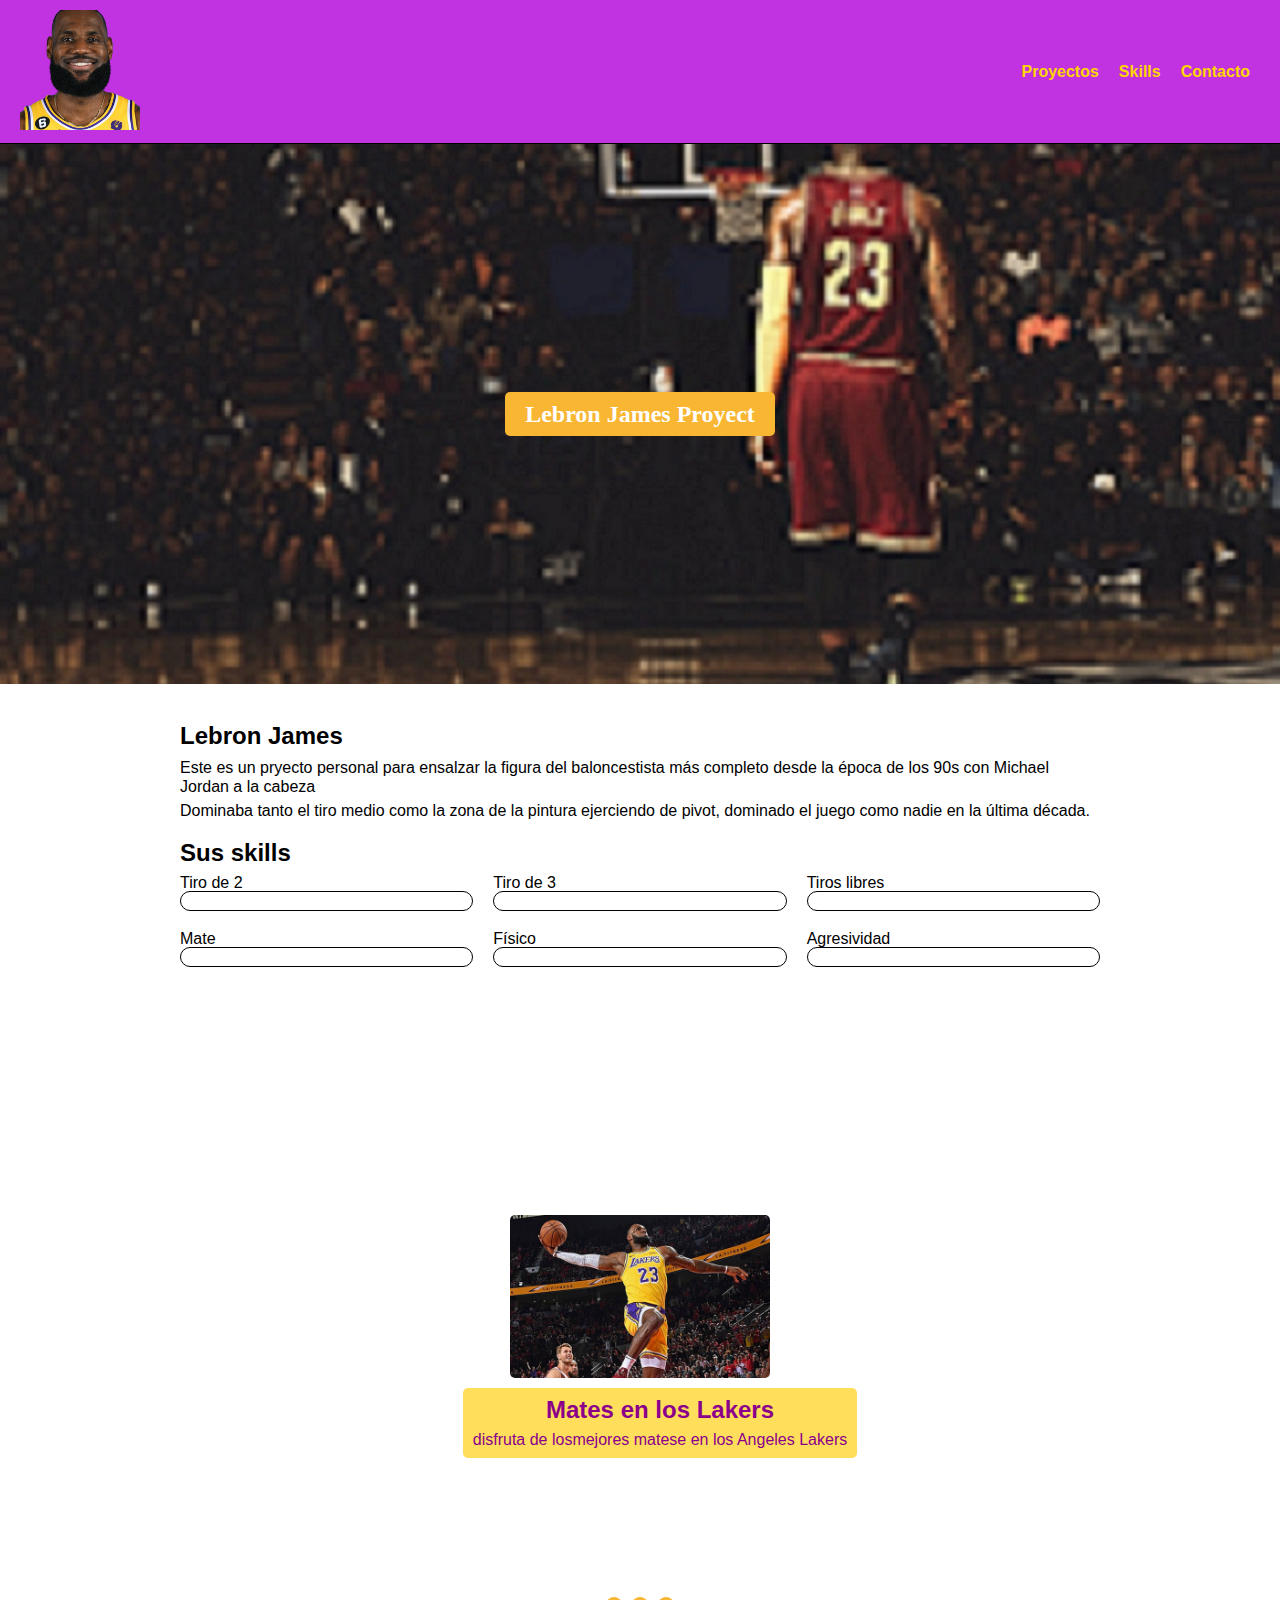
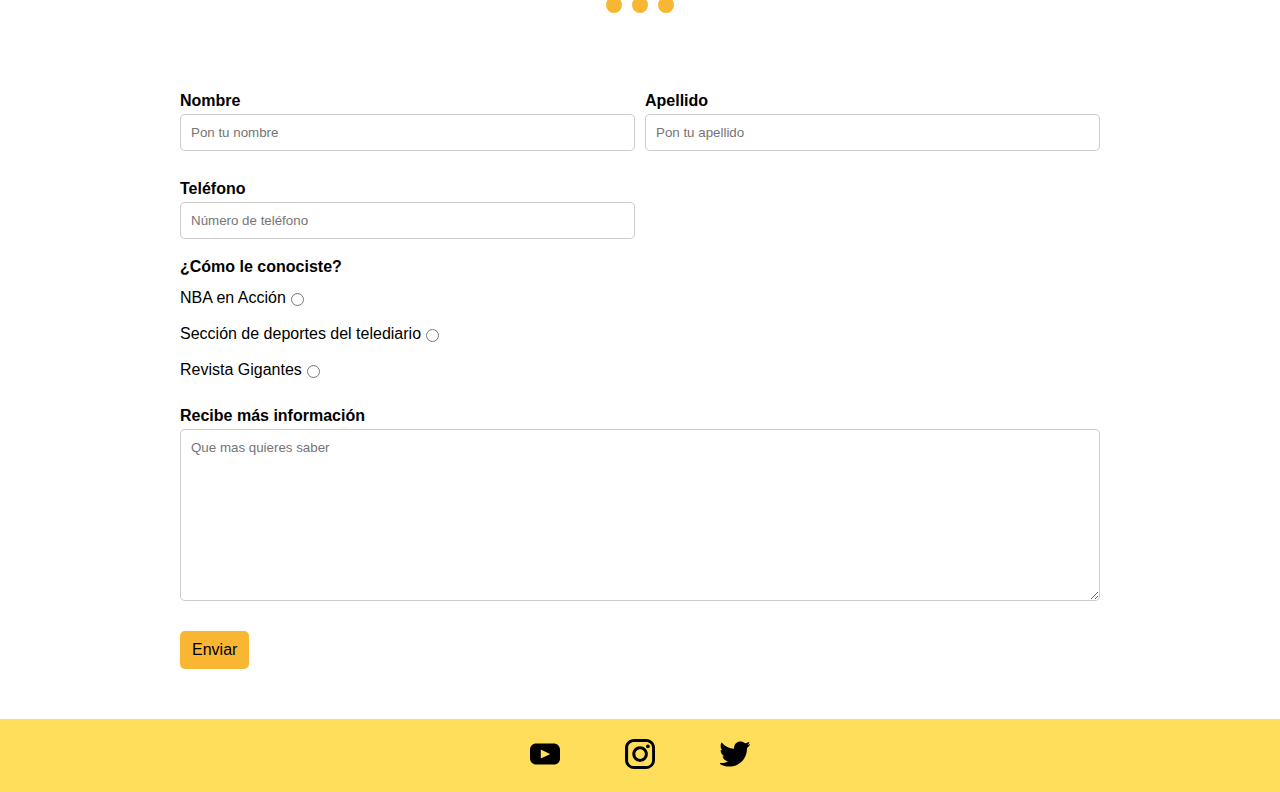
==== commit 925f8f08: "arreglando la web desde 0" ====
--- a/index.html
+++ b/index.html
@@ -1,161 +1,252 @@
 <!DOCTYPE html>
 <html lang="en">
-
-<head>
-  <meta charset="UTF-8">
-  <meta http-equiv="X-UA-Compatible" content="IE=edge">
-  <meta name="viewport" content="width=device-width, initial-scale=1.0">
-  <title>The Lebron James`s Proyect </title>
-  <link rel="stylesheet" href="css/reset.css">
-  <link rel="stylesheet" href="css/style.css">
-  <link rel="stylesheet" href="css/flexbox.css">
-  <link rel="stylesheet" href="css/carousel.css">
-  <link rel="stylesheet"  href="css/transition.css">
-  <link rel="stylesheet" media="all" href="/css/barras.css">
-</head>
-
-<body>
-
-</div>
-
-  <nav class="navbar">
-    <div class="navbar">
-      <div class="TeamLogo_block__rSWmO">
-        <img src="https://cdn.nba.com/logos/nba/1610612747/global/L/logo.svg" title=" Logo" alt=" Logo"
-          class="TeamLogo_logo__PclAJ TeamHeader_teamLogoBW__s7vYd" loading="lazy">
+  <!DOCTYPE html>
+  <html lang="es">
+  <head>
+    <meta charset="UTF-8">
+    <meta http-equiv="X-UA-Compatible" content="IE=edge">
+    <meta name="viewport" content="width=device-width, initial-scale=1.0">
+    <title>Lebron James proyect</title>
+    <link rel="icon" type="image/x-icon" href="images/favicon-2.ico">
+    <meta name="description" content="Lebron James">
+    <meta property="og:title" content="Lebron James">
+    <meta property="og:description" content="I am the King, King James">
+    <meta property="og:image" content="https://keepcodingweb13.github.io/html-css-practica/images/social.png">
+    <link rel="preconnect" href="https://fonts.googleapis.com">
+    <link rel="preconnect" href="https://fonts.gstatic.com" crossorigin>
+    <link href="https://fonts.googleapis.com/css2?family=Source+Sans+Pro:wght@400;700&display=swap" rel="stylesheet">
+    <link rel="stylesheet" href="css/reset.css">
+    <link rel="stylesheet" href="css/common.css">
+    <link rel="stylesheet" href="css/navbar.css">
+    <link rel="stylesheet" href="css/header.css">
+    <link rel="stylesheet" href="css/form.css">
+    <link rel="stylesheet" href="css/skills.css">
+    <link rel="stylesheet" href="css/carousel.css">
+    <link rel="stylesheet" href="css/footer.css">
+  </head>
+  <body>
+    <!-- Navbar -->
+    <nav class="navbar">
+      <div class="image-container">
+        <a href="index.html">
+          <img src="img\lebronjames.png" alt="KingKames">
+        </a>
+      </div>
+      <div class="desktop-menu">
+        <ul class="menu">
+          <li class="list-item">
+            <a href="projects.html">Proyectos</a>
+          </li>
+          <li class="list-item">
+            <a href="#skills">Skills</a>
+          </li>
+          <li class="list-item">
+            <a href="#contacto">Contacto</a>
+          </li>
+        </ul>
+      </div>
+      <div class="mobile-menu">
+        <label for="hamburger-input">Menu</label>
+        <input type="checkbox" id="hamburger-input" class="burger-shower" />
+        <label id="hamburger-menu" for="hamburger-input">
+          <ul class="menu">
+            <li class="list-item">
+              <a href="grid.html">Super Mates</a>
+            </li>
+            <li class="list-item">
+              <a href="#skills">Skills</a>
+            </li>
+            <li class="list-item">
+              <a href="#contacto">Contacto</a>
+            </li>
+          </ul>
+          <div class="overlay"></div>
+        </label>
+      </div>
+    </nav>
+    <!-- Header -->
+    <header class="header">
+      <picture class="img-container">
+        <img
+          sizes="(max-width: 1400px) 100vw, 1400px"
+          srcset="
+            img/fondojames200.jpg 200w,
+            img/fondojames518.jpg 518w,
+            img/fondojames734.jpg 734w,
+            img/fondojames904.jpg 904w,
+            img/fondojames1050.jpg 1050w,
+            img/fondojames1243.jpg 1243w,
+            img/fondojames1398.jpg 1397w,
+            img/fondojames1400.jpg 1400w"
+          src="img/fondojames1400.jpg"
+          alt=""
+        >
+      </picture>
+      <div class="text-content">
+        <h1 style="font-family: 'Lobster', cursive;">Lebron James Proyect</h1>
+      </div>
+    </header>
+    <!-- End header -->
+    <!-- End Navbar -->
+    <main class="main-content">
+      <section class="introduction">
+        <h2>Lebron James</h2>
+        <p>Este es un pryecto personal para ensalzar la figura del baloncestista más completo desde la época de los 90s con Michael Jordan a la cabeza</p>
+        <p>Dominaba tanto el tiro medio como la zona de la pintura ejerciendo de pivot, dominado el juego como nadie en la última década.</p>
+      </section>
+      <section id="skills" class="skills">
+        <h2>Sus skills</h2>
+        <div class="skill-list">
+          <div class="skill">
+            Tiro de 2
+            <div class="progress-container">
+              <div class="progress-bar animate-progress-bar w-75"></div>
+            </div>
+          </div>
+          <div class="skill">
+            Tiro de 3
+            <div class="progress-container">
+              <div class="progress-bar animate-progress-bar w-50"></div>
+            </div>
+          </div>
+          <div class="skill">
+            Tiros libres
+            <div class="progress-container">
+              <div class="progress-bar animate-progress-bar w-70"></div>
+            </div>
+          </div>
+          <div class="skill">
+            Mate
+            <div class="progress-container">
+              <div class="progress-bar animate-progress-bar w-85"></div>
+            </div>
+          </div>
+          <div class="skill">
+            Físico
+            <div class="progress-container">
+              <div class="progress-bar animate-progress-bar w-95"></div>
+            </div>
+          </div>
+          <div class="skill">
+            Agresividad
+            <div class="progress-container">
+              <div class="progress-bar animate-progress-bar w-85"></div>
+            </div>
+          </div>
+        </div>
+      </section>
+    </main>
+    <!-- Carousel -->
+    <section class="carousel-container">
+      <div class="carousel-slides">
+        <div class="slide" id="slide1">
+          <article>
+            <img src="img\lebron jameslakers.jpg" alt="mates de lebron">
+            <a href="https://www.youtube.com/watch?v=bE38lwd9D9M" target="_blank" rel="noopener noreferrer">
+              <div class="text-content main-bg">
+                <h3>Mates en los Lakers</h3>
+                <p>disfruta de losmejores matese en los Angeles Lakers</p>
+              </div>
+            </a>
+          </article>
+        </div>
+        <div class="slide" id="slide2">
+          <article class="yard-bg">
+            <img src="img\dunk1.jpg" alt="mates de lebron">
+            <a href="https://www.youtube.com/watch?v=-siIwqu8Ti4" target="_blank" rel="noopener noreferrer">
+              <div class="text-content main-bg">
+                <h3>Mejores Mates en Cavaliers</h3>
+                <p>disfruta de los mejores Mates en los Cavaliers</p>
+              </div>
+            </a>
+          </article>
+        </div>
+        <div class="slide" id="slide3">
+          <article>
+            <img src="img\dunk2.jpg" alt="mates de lebron">
+            <a href="https://www.youtube.com/watch?v=mv6jjSKOENc" target="_blank" rel="noopener noreferrer">
+              <div class="text-content main-bg">
+                <h3>Mejores Mates en los Miami Heats</h3>
+                <p>Disfruta de los mejores Mates en los Miami Hats</p>
+              </div>
+            </a>
+          </article>
+        </div>
+      </div>
+      <div class="carousel-links">
+        <a class="carousel-dot" href="#slide1"></a>
+        <a class="carousel-dot" href="#slide2"></a>
+        <a class="carousel-dot" href="#slide3"></a>
+      </div>
+    </section>
+    <!-- End Carousel -->
+    <form class="form-container" action="/contact" method="post">
+      <div class="input-text-group">
+        <div class="form-group">
+          <label class="text-label" for="name">Nombre</label>
+          <input required type="text" id="name" name="name" placeholder="Pon tu nombre">
+        </div>
+        <div class="form-group">
+          <label class="text-label" for="surname">Apellido</label>
+          <input placeholder="Pon tu apellido" required type="text" name="text" id="surname">
+        </div>
+        <div class="form-group">
+          <label class="text-label" for="phone">Teléfono</label>
+          <input
+            required
+            placeholder="Número de teléfono"
+            id="phone"
+            type="tel"
+            name="phone"
+            pattern="[0-9]+"
+          >
+        </div>
+      </div>
+      <div class="form-group">
+        <p class="text-label">¿Cómo le conociste?</p>
+        <div class="radio-group">
+          <label for="nbaacion">NBA en Acción</label>
+          <input required type="radio" name="contact" id="nbaacion" value="nbaacion">
+        </div>
+        <div class="radio-group">
+          <label for="secciondeporte">Sección de deportes del telediario</label>
+          <input required type="radio" name="contact" id="secciondeporte" value="secciondeporte">
+        </div>
+        <div class="radio-group">
+          <label for="revista">Revista Gigantes</label>
+          <input required type="radio" name="contact" id="revista" value="revista">
+        </div>
+      </div>
+  
+      <div class="form-group">
+        <label class="text-label" for="moreInfo">Recibe más información</label>
+        <textarea required name="moreInfo" id="moreInfo" maxlength="180" placeholder="Que mas quieres saber" cols="30" rows="10"></textarea>
       </div>
       <div>
-        <img class="PlayerImage_image__wH_YX PlayerSummary_playerImage__sysif" alt="LeBron James Headshot"
-          src="https://cdn.nba.com/headshots/nba/latest/1040x760/2544.png" loading="lazy">
-      </div>
-      <h1 class="title">Lebron James Project</h1>
-
-      <a class="link" href="https://nba.com" rel="nofollow">
-        <img src="img\NBA-logo-png-download-free (1).png" alt="NBA-icon" width="35" height="35">
-      </a>
-      <button class="btn">Login</button>
-      <!--</div>-->
-      <ul class="list">
-        <li class="list-item">
-          <a href="#bestPerformance" class="button" >Best Performance</a>
-        </li>
-        <li class="list-item" >
-          <a href="error404.html" class="list-item2">Buscador</a>
-        </li>
-        <li class="list-item">
-          <a href="#suscribe" class="list-item3">Suscribe</a>
-        </li>
-      </ul>
-  </nav>
-  </div>
-  <div>
-    <h1>
-      <strong> <em>Biography </em>  </strong> 
-    </h1>
-    <h4>
-      James was born on December 30, 1984, in Akron, Ohio, to Gloria Marie James, who was 16 at the time of his birth. His father, Anthony McClelland, has an extensive criminal record and was not involved in his life. When James was growing up, life was often a struggle for the family, as they moved from apartment to apartment in the seedier neighborhoods of Akron while Gloria struggled to find steady work. Realizing that her son would be better off in a more stable family environment, Gloria allowed him to move in with the family of Frank Walker, a local youth football coach who introduced James to basketball when he was nine years old.
-
-James began playing organized basketball in the fifth grade. He later played Amateur Athletic Union (AAU) basketball for the Northeast Ohio Shooting Stars. The team enjoyed success on a local and national level, led by James and his friends Sian Cotton, Dru Joyce III, and Willie McGee. The group dubbed themselves the "Fab Four" and promised each other that they would attend high school together. In a move that stirred local controversy, they chose to attend St. Vincent–St. Mary High School, a private Catholic school with predominantly white students.
-    </h4>
-  </div>
-  <section class="carousel-container">
-      <hr>
-      <h2 id="bestPerformance">
-        Best performance by team
-      </h2>
-      <hr>
-      <div class="carousel-slides">
-        <div>
-        <div id="slide1">
-          <h3>Cleveland Cavaliers</h3>
-            <iframe  src="https://www.youtube.com/embed/6gJCk2KMsQw" title="YouTube video player"
-              frameborder="0" allow="accelerometer; autoplay; clipboard-write; encrypted-media; gyroscope; picture-in-picture"
-              allowfullscreen></iframe>
-        </div>
-        
-      </div>
-      <div id="slide2">
-        <h3>Miami Heat</h3>
-          <iframe  src="https://www.youtube.com/embed/WhNPhgFQUQE" title="YouTube video player"
-            frameborder="0" allow="accelerometer; autoplay; clipboard-write; encrypted-media; gyroscope; picture-in-picture"
-            allowfullscreen></iframe>
-      </div>
-      <div id="slide3">
-        <h3>Los Angeles Lakers</h3>
-          <iframe  src="https://www.youtube.com/embed/N1i3eHM24Jk" title="YouTube video player"
-            frameborder="0" allow="accelerometer; autoplay; clipboard-write; encrypted-media; gyroscope; picture-in-picture"
-            allowfullscreen></iframe>
-      </div>
-    </div>
-    <div class="carousel-links">
-      <a href="#slide1" class="carousel-dot"></a>
-      <a href="#slide2" class="carousel-dot"></a>
-      <a href="#slide3" class="carousel-dot"></a>
-    </div>
-  </section>
-  <h1>
-    Lebron´s Stats
-  </h1>
-    <form action="">
-      <div class="progress">Free-Throws %
-        <div id="barra1" class="progress-value"></div>
-      </div>
-    <hr>
-      <div class="progress2">3-points shots
-        <div id="barra2" class="progress-value2"></div>
-      </div>
-    <hr>
-      <div  class="progress3">2-points shots
-        <div id="barra3"class="progress-value3"></div>
+        <button class="btn" type="submit">Enviar</button>
       </div>
     </form>
-    
-  <hr>
-    <form method ="post" id="suscribe">
-      <div class="personal">
-        <label for="phone">Phone</label>
-        <input required type="tel" name="phone" id="phone" placeholder="Add phone" pattern="[0-9]+">
-      </div>
-      <div>
-        <label for="name">Name</label>
-        <input required type="text" name="name" id="name" placeholder="Add your name">
-      <div>
-        <label for="surname">Surname</label>
-        <input required type="text" name="surname" id="surname" placeholder="Add your surname">
-      </div>
-    
-      <fieldset class="election">
-        <legend>Of all the LeBron teams, tell us what your best performance has been.</legend>
-        <label for="clv">Cleveland</label>
-        <input type="radio" id="clv" name="favTeam" value="cleveland">
-        <label for="mam">Miami</label>
-        <input type="radio" id="mam" name="favTeam" value="miami">
-        <label for="lkr">Lakers</label>
-        <input type="radio" id="lkr" name="favTeam" value="lakers">
-      </fieldset>
-        <label for="bio">Just tell us why </label>
-        <textarea required minlength="10" name="why" id="why"></textarea>
-      <div>
-        <input type="submit" value="Send">
-      </div>
-      <div>
-        <a href="grid.html">Best Dunks</a>
-      </div>
-    </form>
-  <!--stats-->
-  
-</body>
-<footer>
-  <ul class="list-icons">
-    <li><a href="www.youtube.com" rel="nofollow">
-      <img src="img\fondo-youtube-icono-youtube-iconos-redes-sociales-logotipo-realista-vector-zaporizhzhia-ucrania-10-mayo-2021_399089-1047.webp" alt="youtube-icon" height="30px" width="30px">
-    </a></li>
-    <li><a href="www.nba.com" rel="nofollow">
-      <img src="img\NBA-logo-png-download-free (1).png" alt="icono-NBA" width="30px" height="30px" ></a></li>
-    <li><a href="lebronjames.com" rel="nofollow">
-      <img src="img\20618-9-lebron-james.png" alt="lebronjames-icon" height="30px" width="30px">
-    </a></li>
-  </ul>
-</footer>
-
-</html>+    <!-- Footer -->
+    <footer id="contacto" class="footer main-bg">
+      <div class="rrss">
+        <a class="link" href="https://www.youtube.com/lebronjamescom" target="_blank" rel="noopener noreferrer">
+          <svg class="youtube" stroke="none" viewBox="0 0 32 32">
+            <path d="M25.3 4.7H6.7C2.9 4.7 0 7.6 0 11.3v9.3c0 3.7 2.9 6.7 6.7 6.7h18.7c3.7 0 6.7-2.9 6.7-6.7v-9.3c-.1-3.7-3-6.6-6.8-6.6zm-4.5 11.7L12 20.5c-.3.1-.5 0-.5-.3v-8.5c0-.3.3-.4.5-.3l8.8 4.4c.3.2.3.5 0 .6z"></path>
+          </svg>
+        </a>
+        <a class="link" href="https://www.instagram.com/KingJames/" target="_blank" rel="noopener noreferrer">
+          <svg class="instagram" stroke="none" viewBox="0 0 32 32">
+            <path d="M22.6 0h-13C4.3 0 0 4.3 0 9.5v13C0 27.7 4.3 32 9.5 32h13c5.2 0 9.5-4.3 9.5-9.5v-13c.1-5.2-4.2-9.5-9.4-9.5zm6.3 22.6c0 3.5-2.8 6.3-6.3 6.3h-13c-3.5 0-6.3-2.8-6.3-6.3V9.5c0-3.5 2.8-6.3 6.3-6.3h13c3.5 0 6.3 2.8 6.3 6.3v13.1z"></path>
+            <path d="M16.1 7.8c-4.6 0-8.3 3.7-8.3 8.3s3.7 8.3 8.3 8.3 8.3-3.7 8.3-8.3-3.8-8.3-8.3-8.3zm0 13.4c-2.8 0-5.1-2.3-5.1-5.1s2.3-5.1 5.1-5.1 5.1 2.3 5.1 5.1-2.3 5.1-5.1 5.1z"></path><circle cx="24.4" cy="7.8" r="2"></circle>
+          </svg>
+        </a>
+        <a class="link" href="https://twitter.com/KingJames" target="_blank" rel="noopener noreferrer">
+          <svg class="fill-current text-black hover:text-primary-500 w-5 h-5 twitter" stroke="none" viewBox="0 0 32 32">
+            <path d="M31.6 5.7c-.7.3-1.5.5-2.3.8.8-.8 1.5-1.7 1.9-2.9.1-.3-.3-.5-.5-.4-1.1.7-2.1 1.1-3.3 1.3H27c-.3 0-.4-.1-.5-.3-1.3-.9-2.9-1.6-4.7-1.6-.7 0-1.5.1-2.1.4-2.3.7-4 2.5-4.5 4.8-.3.8-.3 1.7-.1 2.5v.1l-.1.1C9.8 10.2 5.3 7.8 2.1 4c-.1-.2-.4-.2-.5.1C.9 5 .7 6.2.7 7.6c0 1.9.8 3.6 2 4.9-.5-.3-1.1-.4-1.5-.7-.3-.1-.5 0-.5.3 0 2.8 1.6 5.2 4 6.4h-.2c-.4 0-.8 0-1.2-.1-.3 0-.5.3-.4.4.8 2.5 2.9 4.4 5.5 4.8-2.1 1.5-4.5 2.1-7.1 2.1H.5c-.3 0-.4.1-.5.4 0 .3 0 .5.3.7 2.8 1.6 6.2 2.5 9.5 2.5 2.9 0 5.6-.5 8.2-1.7 2.3-1.1 4.3-2.5 6-4.4 1.6-1.7 2.8-3.9 3.6-6.2.8-2.1 1.2-4.5 1.2-6.7v-.1c0-.4.1-.7.4-.9 1.1-.8 2-1.9 2.8-3.1.1-.2-.2-.6-.4-.5z"></path>
+          </svg>
+        </a>
+      </div>
+    </footer>
+    <!-- End Footer -->
+  </body>
+  </html>--- a/css/common.css
+++ b/css/common.css
@@ -0,0 +1,34 @@
+:root {
+    /* definición variable */
+    --bg-color: #c132e1;
+    --main-brand-color: #F9B633;
+    --main-brand-color-light: #FFDE5B;
+    --secondary-brand-color: #D60021;
+    --secondary-brand-color-light: #DC2626;
+    --border-color: #000;
+    --main-text-color: #FFD700;
+    --secondary-bg-light-color: #6B7280;
+    --main-text-hover-color: #4B5563;
+    --secondary-text-color: #FFF;
+    --main-font-family: 'Raleway', sans-serif;
+    font-family: 'Raleway', sans-serif;
+  }
+  
+  textarea::placeholder {
+    font-family: var(--main-font-family);
+  }
+  input::placeholder {
+    font-family: var(--main-font-family);
+  }
+  
+  .main-bg {
+    background-color: var(--main-brand-color-light);
+    color: var(--main-text-color);
+  }
+  
+  .main-content, .form-container {
+    width: 90%;
+    margin: 40px auto;
+    max-width: 920px;
+  }
+  --- a/css/navbar.css
+++ b/css/navbar.css
@@ -0,0 +1,108 @@
+/* --- navbar --- */
+
+
+.navbar {
+    padding: 10px 20px;
+    position: sticky;
+    top: 0;
+    right: 0;
+    left: 0;
+    display: flex;
+    justify-content: space-between;
+    align-items: center;
+    min-height: 75px;
+    border-bottom: 1px solid var(--border-color);
+    background-color: var(--bg-color);
+    z-index: 1;
+  }
+  .text-content {
+  @font-face {
+    font-family: 'Lobster';
+    src: url('https://fonts.gstatic.com/s/lobster/v27/CwI5zG9Jmk07l6Dm5t5_GQ.ttf') format('truetype');}
+  }
+  .navbar .image-container {
+    width: 30%;
+    max-width: 120px;
+  }
+  
+  .navbar .image-container img {
+    width: 100%;
+  }
+  
+  .overlay {
+    position: fixed;
+    top: 0;
+    bottom: 0;
+    left: 0;
+    right: 0;
+    opacity: 0;
+    visibility: hidden;
+    transition: opacity .35s;
+    overflow: hidden;
+    background: var(--border-color);
+    z-index: 0;
+  }
+  .desktop-menu {
+    display: none;
+  }
+  
+  .menu {
+    position: fixed;
+    top: 0;
+    bottom: 0;
+    width: 150px;
+    right: -150px;
+    background-color: var(--bg-color);
+    transition: right .15s linear;
+    z-index: 1;
+  }
+  
+  .menu li {
+    padding: 10px;
+  }
+  
+  #hamburger-input {
+    visibility: hidden;
+  }
+  
+  #hamburger-input:checked + #hamburger-menu .menu {
+    right: 0;
+  }
+  
+  #hamburger-input:checked + #hamburger-menu .overlay{
+    visibility: visible;
+    opacity: 0.4;
+  }
+  
+  .menu .list-item > a {
+    text-decoration: none;
+    font-weight: 700;
+    color: var(--main-text-color);
+    transition: color .3s linear;
+  }
+  
+  /* Tablet screen */
+  @media screen and (min-width: 768px) {
+    .mobile-menu {
+      display: none;
+    }
+    .desktop-menu {
+      display: block;
+    }
+    .desktop-menu .menu {
+      position: relative;
+      width: auto;
+      right: auto;
+      display: flex;
+    }
+    .menu .list-item {
+      padding: 0 10px;
+    }
+    .menu .list-item > a {
+      cursor: pointer;
+    }
+    .menu .list-item > a:hover {
+      color: var(--main-text-hover-color);
+    }
+  }
+  --- a/css/header.css
+++ b/css/header.css
@@ -0,0 +1,48 @@
+.header {
+    position: relative;
+    width: 100%;
+    height: 30vh;
+    margin-bottom: 20px;
+  }
+  
+  .header .img-container {
+    position: absolute;
+    top: 0;
+    bottom: 0;
+    left: 0;
+    right: 0;
+    height: 100%;
+  }
+  
+  .header .img-container img {
+    width: 100%;
+    object-fit: cover;
+    height: 100%;
+  }
+  
+  .header .text-content {
+    position: absolute;
+    top: 0;
+    bottom: 0;
+    left: 0;
+    right: 0;
+    display: flex;
+    justify-content: center;
+    align-items: center;
+  }
+  
+  .header .text-content h1 {
+    color: var(--secondary-text-color);
+    background-color: var(--main-brand-color);
+    padding: 10px 20px;
+    border-radius: 5px;
+    font-size: 1.5rem;
+    font-weight: 700;
+  }
+  
+  @media screen and (min-width: 768px) {
+    .header {
+      height: 60vh;
+    }
+  }
+  --- a/css/form.css
+++ b/css/form.css
@@ -0,0 +1,54 @@
+.form-container {
+    display: flex;
+    flex-direction: column;
+  }
+  
+  .form-group {
+    display: flex;
+    flex-direction: column;
+    margin-bottom: 20px;
+  }
+  
+  .input-text-group {
+    display: grid;
+    grid-template-columns: 1fr;
+    gap: 10px;
+  }
+  
+  .form-group .text-label {
+    margin-bottom: 5px;
+    font-weight: 700;
+  }
+  
+  .form-group .radio-group {
+    display: flex;
+    margin: 10px 0;
+  }
+  
+  .form-group input,
+  .form-container textarea {
+    border-radius: 5px;
+    padding: 10px;
+    border: 1px solid rgba(0, 0, 0, 0.2);
+  }
+  
+  .btn {
+    border: none;
+    border-radius: 5px;
+    padding: 10px 12px;
+    font-size: 1rem;
+    cursor: pointer;
+    margin: 10px 0;
+    background-color: var(--main-brand-color);
+    transition: background-color .3s linear;
+  }
+  
+  @media screen and (min-width: 768px) {
+    .input-text-group {
+      grid-template-columns: repeat(2, 1fr);
+    }
+    .btn:hover {
+      background-color: var(--main-brand-color-light);
+    }
+  }
+  --- a/css/skills.css
+++ b/css/skills.css
@@ -0,0 +1,89 @@
+.introduction, .skills {
+  margin: 20px 0;
+}
+
+.introduction h2,
+.skills h2 {
+  font-size: 1.5rem;
+  margin-bottom: 10px;
+  font-weight: 700;
+}
+
+.introduction p {
+  font-size: 1rem;
+  margin-bottom: 5px;
+  line-height: 1.2;
+}
+
+.progress-container {
+  border: 1px solid var(--border-color);
+  width: 100%;
+  height: 20px;
+  border-radius: 10px;
+  display: flex;
+  align-items: center;
+  padding: 2.5px;
+}
+
+.skill-list {
+  display: grid;
+  grid-template-columns: 1fr;
+  gap: 20px;
+}
+
+.skill-list .skill {
+  width: 100%;
+}
+
+.progress-container .progress-bar {
+  background-color: var(--secondary-brand-color);
+  height: 100%;
+  border-radius: 10px;
+}
+
+.animate-progress-bar {
+	animation: increaseProgressBar 1.5s forwards;
+}
+
+.w-100 {
+  max-width: 100%;
+}
+.w-95 {
+  max-width: 95%;
+}
+.w-85 {
+  max-width: 85%;
+}
+.w-70 {
+ max-width: 70%;
+}
+.w-50 {
+  max-width: 50%;
+}
+
+.w-75 {
+  max-width: 75%;
+}
+
+.w-15 {
+  max-width: 15%;
+}
+
+@keyframes increaseProgressBar {
+	0% {
+		width: 0%;
+		opacity: 0.8;
+	}
+	50% {
+		opacity: 1;
+	}
+	100% {
+		width: 100%;
+	}
+}
+
+@media screen and (min-width: 768px) {
+  .skill-list {
+    grid-template-columns: repeat(3, 1fr);
+  }
+}
--- a/css/carousel.css
+++ b/css/carousel.css
@@ -1,35 +1,98 @@
+.carousel-container {
+  margin-bottom: 75px;
+}
+
 .carousel-links {
-    display: flex;
+  display: flex;
+  justify-content: center;
+}
+
+.carousel-dot {
+  background-color: var(--main-brand-color);
+  width: 16px;
+  height: 16px;
+  display: block;
+  border-radius: 50%;
+  margin: 5px;
+}
+
+.carousel-slides {
+  height: 45vh;
+  overflow: hidden;
+  scroll-behavior: smooth;
+  display: flex;
+  flex-direction: column;
+  flex-wrap: wrap;
+}
+
+.carousel-slides .slide {
+  padding-top: 75px;
+  width: 100%;
+  height: 100%;
+  color: var(--secondary-font-color);
+}
+
+.carousel-slides .slide article {
+  width: 100%;
+  height: 100%;
+  display: flex;
+  align-items: center;
+  justify-content: center;
+  flex-direction: column;
+  padding: 20px;
+  background-image: url(img/Img269220518.jpg);
+
+}
+
+.carousel-slides .slide.yard-bg {
+  background-image: url(img/Img269220518.jpg);
+
+}
+
+.carousel-slides .slide a {
+  text-decoration: none;
+}
+
+.carousel-slides .slide .text-content {
+  padding: 10px;
+  text-align: center;
+  border-radius: 5px;
+  color:darkmagenta
+}
+
+.carousel-slides .slide .text-content h3 {
+  font-size: 1.5rem;
+  font-weight: 700;
+  margin-bottom: 10px;
+}
+
+.carousel-slides .slide .text-content p {
+  display: none;
+}
+
+.carousel-slides .slide img {
+  width: 100%;
+  max-width: 160px;
+  background-color: var(--bg-color);
+  border-radius: 5px;
+  margin-bottom: 10px;
+}
+
+@media screen and (min-width: 768px) {
+  .carousel-slides {
+    height: 65vh;
+  }
+  .carousel-slides .slide img {
+    max-width: 260px;
+  }
+  .carousel-slides .slide {
+    flex-direction: row;
     justify-content: center;
   }
-  
-  .carousel-links .carousel-dot {
-    background-color: rgb(255, 255, 255);
-    width: 16px;
-    height: 16px;
-    margin: 0 5px;
+  .carousel-slides .slide .text-content p {
     display: block;
-    border-radius: 50%;
-    
   }
-  
-  .carousel-slides {
-    height: 50vw;
-    width: auto;
-    display: flex;
-    flex-wrap: wrap;
-    flex-direction: column;
-    overflow: hidden;
-    scroll-behavior: smooth;
-    justify-content: space-between;
-    }
-  
-  .carousel-slides > div {
-    height: 100%;
-    width: 100%;
-    align-items: center;
-    align-content: center;
-    /*color: rgb(255, 255, 255);
-    background-color: rgb(255, 255, 255);*/
-    
-  }+  .carousel-slides .slide .text-content {
+    margin-left: 40px;
+  }
+}
--- a/css/footer.css
+++ b/css/footer.css
@@ -0,0 +1,30 @@
+/* footer */
+.footer {
+    margin-top: auto;
+    text-align: center;
+    padding: 20px;
+    font-size: 1rem;
+  }
+  
+  .rrss {
+    width: 60%;
+    max-width: 220px;
+    margin: 0 auto;
+    display: flex;
+    justify-content: space-between;
+  }
+  
+  .footer .link svg {
+    max-width: 30px;
+  }
+  
+  .footer svg {
+    width: 100%;
+    transition: fill .3s linear;
+  }
+  
+  @media screen and (min-width: 768px) {
+    .footer svg:hover {
+      fill: var(--secondary-brand-color);
+    }
+  }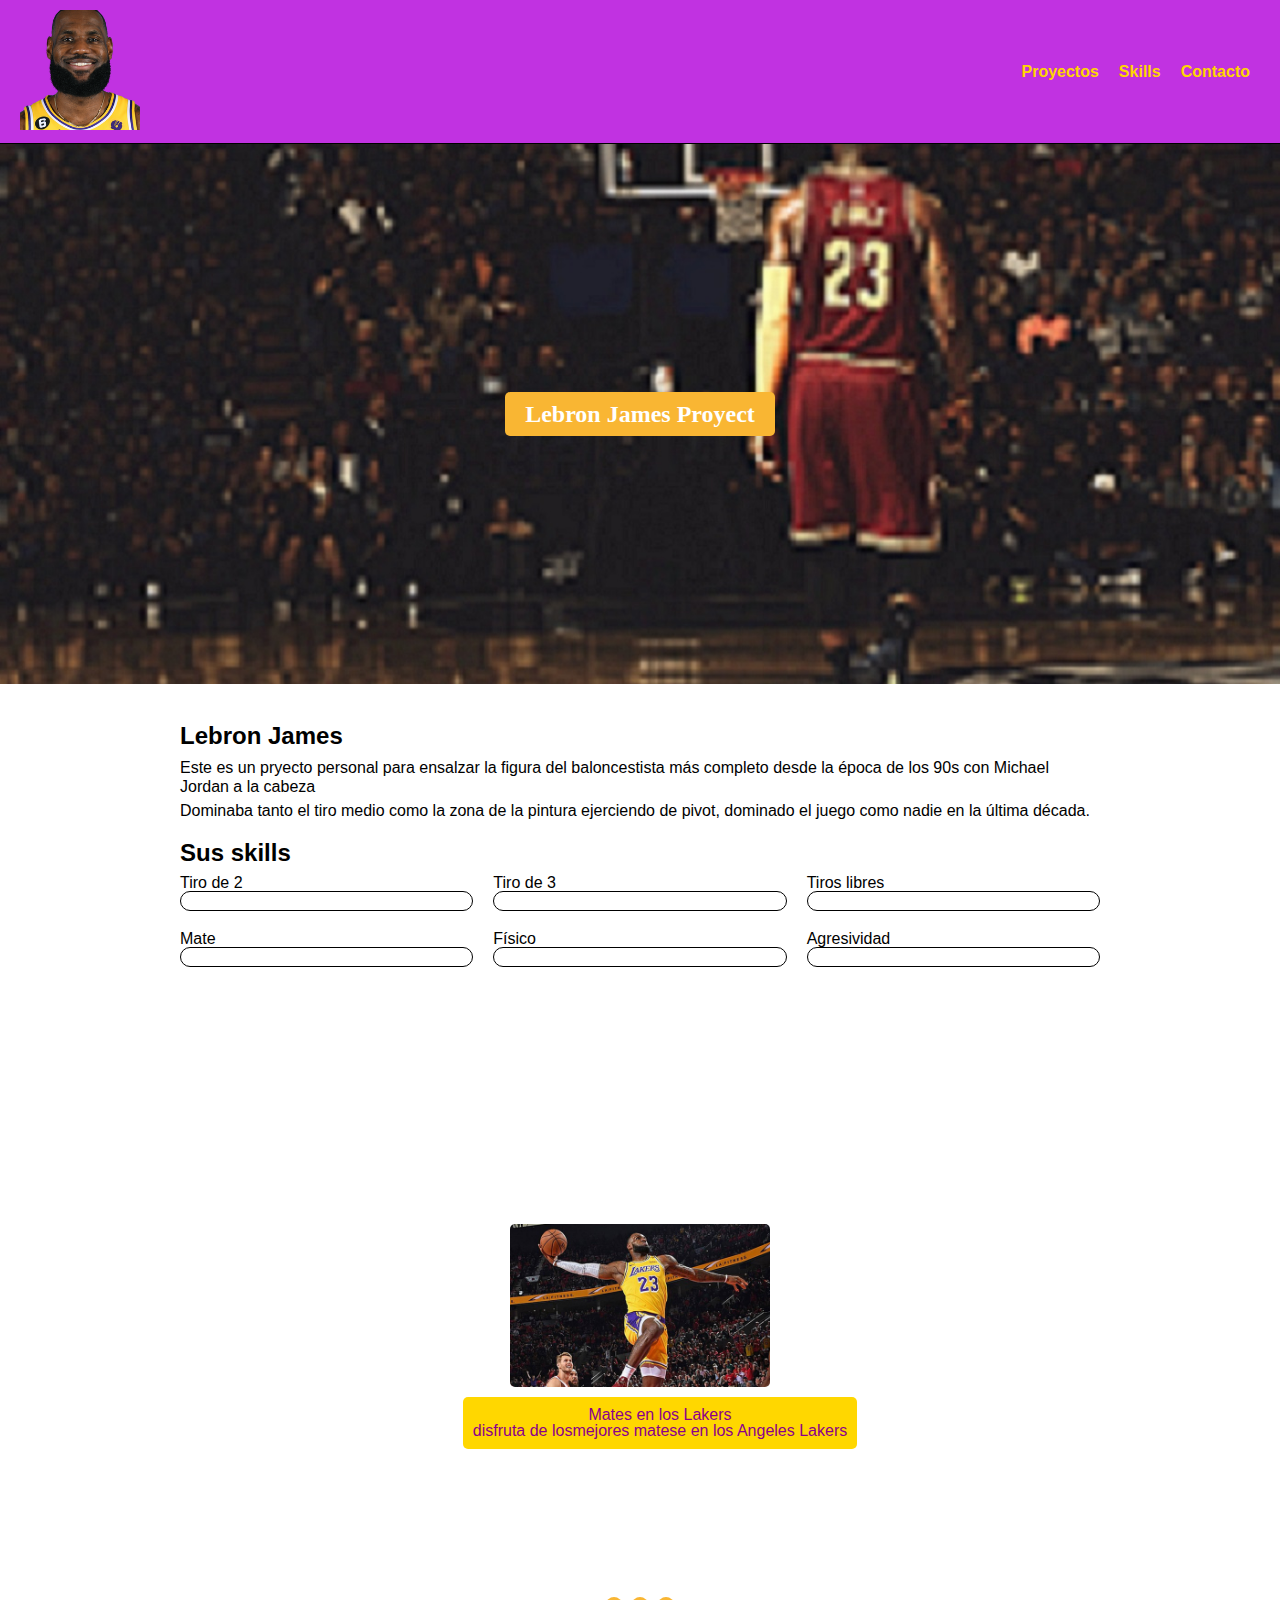
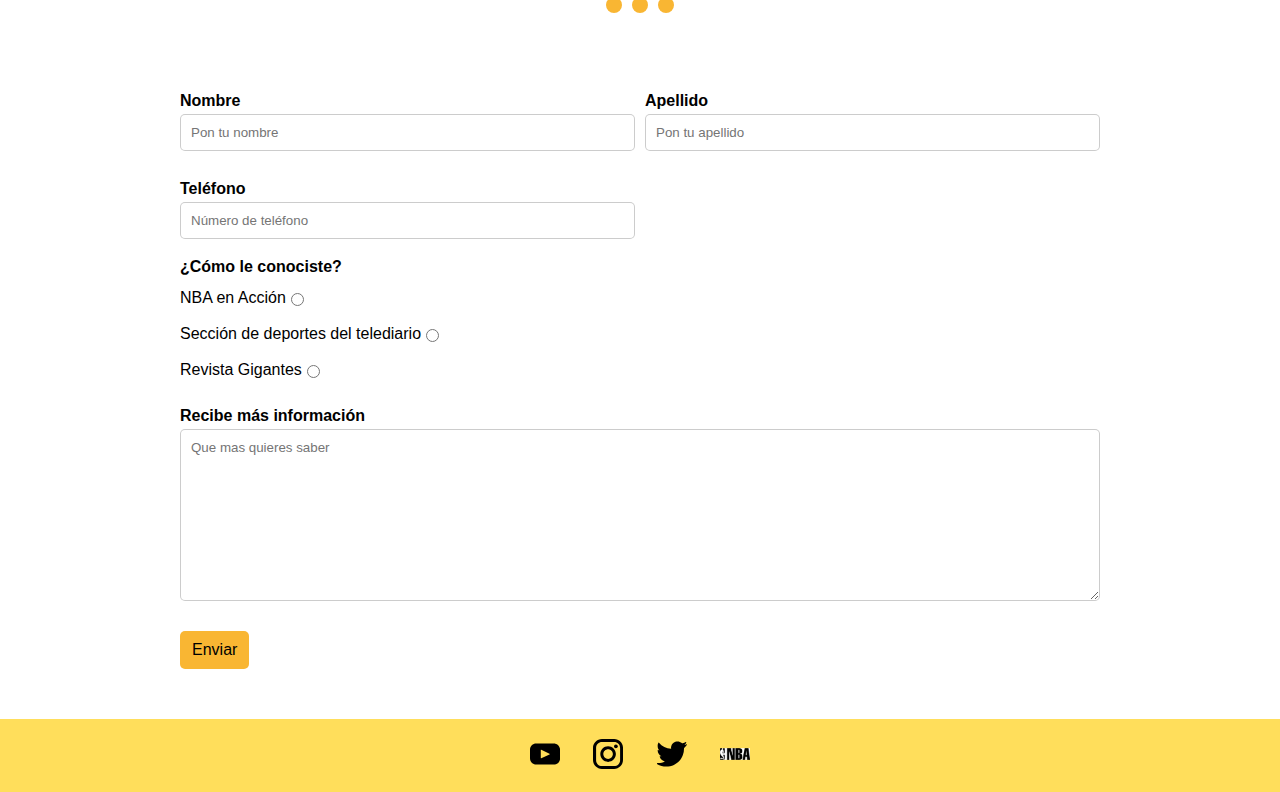
==== commit 6fe9636a: "añadiendo boton nba" ====
--- a/index.html
+++ b/index.html
@@ -245,7 +245,12 @@
             <path d="M31.6 5.7c-.7.3-1.5.5-2.3.8.8-.8 1.5-1.7 1.9-2.9.1-.3-.3-.5-.5-.4-1.1.7-2.1 1.1-3.3 1.3H27c-.3 0-.4-.1-.5-.3-1.3-.9-2.9-1.6-4.7-1.6-.7 0-1.5.1-2.1.4-2.3.7-4 2.5-4.5 4.8-.3.8-.3 1.7-.1 2.5v.1l-.1.1C9.8 10.2 5.3 7.8 2.1 4c-.1-.2-.4-.2-.5.1C.9 5 .7 6.2.7 7.6c0 1.9.8 3.6 2 4.9-.5-.3-1.1-.4-1.5-.7-.3-.1-.5 0-.5.3 0 2.8 1.6 5.2 4 6.4h-.2c-.4 0-.8 0-1.2-.1-.3 0-.5.3-.4.4.8 2.5 2.9 4.4 5.5 4.8-2.1 1.5-4.5 2.1-7.1 2.1H.5c-.3 0-.4.1-.5.4 0 .3 0 .5.3.7 2.8 1.6 6.2 2.5 9.5 2.5 2.9 0 5.6-.5 8.2-1.7 2.3-1.1 4.3-2.5 6-4.4 1.6-1.7 2.8-3.9 3.6-6.2.8-2.1 1.2-4.5 1.2-6.7v-.1c0-.4.1-.7.4-.9 1.1-.8 2-1.9 2.8-3.1.1-.2-.2-.6-.4-.5z"></path>
           </svg>
         </a>
-      </div>
+        <a class="link" href="https://www.nba.com/player/2544/lebron-james" target="_blank" rel="noopener noreferrer">
+          <svg class="fill-current text-black hover:text-primary-500 w-5 h-5 twitter" stroke="none" viewBox="0 0 55 55">
+            <image xlink:href="img\nba logonegro.png" width="55" height="55" alt="logo nba" />
+          </svg>
+        </a>
+        </div>
     </footer>
     <!-- End Footer -->
   </body>
--- a/css/carousel.css
+++ b/css/carousel.css
@@ -57,19 +57,15 @@
   padding: 10px;
   text-align: center;
   border-radius: 5px;
-  color:darkmagenta
+  color: darkmagenta;
+  background-color: gold;
+  transition: background-color 0.5s ease;
 }
 
-.carousel-slides .slide .text-content h3 {
-  font-size: 1.5rem;
-  font-weight: 700;
-  margin-bottom: 10px;
+.carousel-slides .slide .text-content:hover {
+  background-color: darkmagenta;
+  color: white;
 }
-
-.carousel-slides .slide .text-content p {
-  display: none;
-}
-
 .carousel-slides .slide img {
   width: 100%;
   max-width: 160px;
